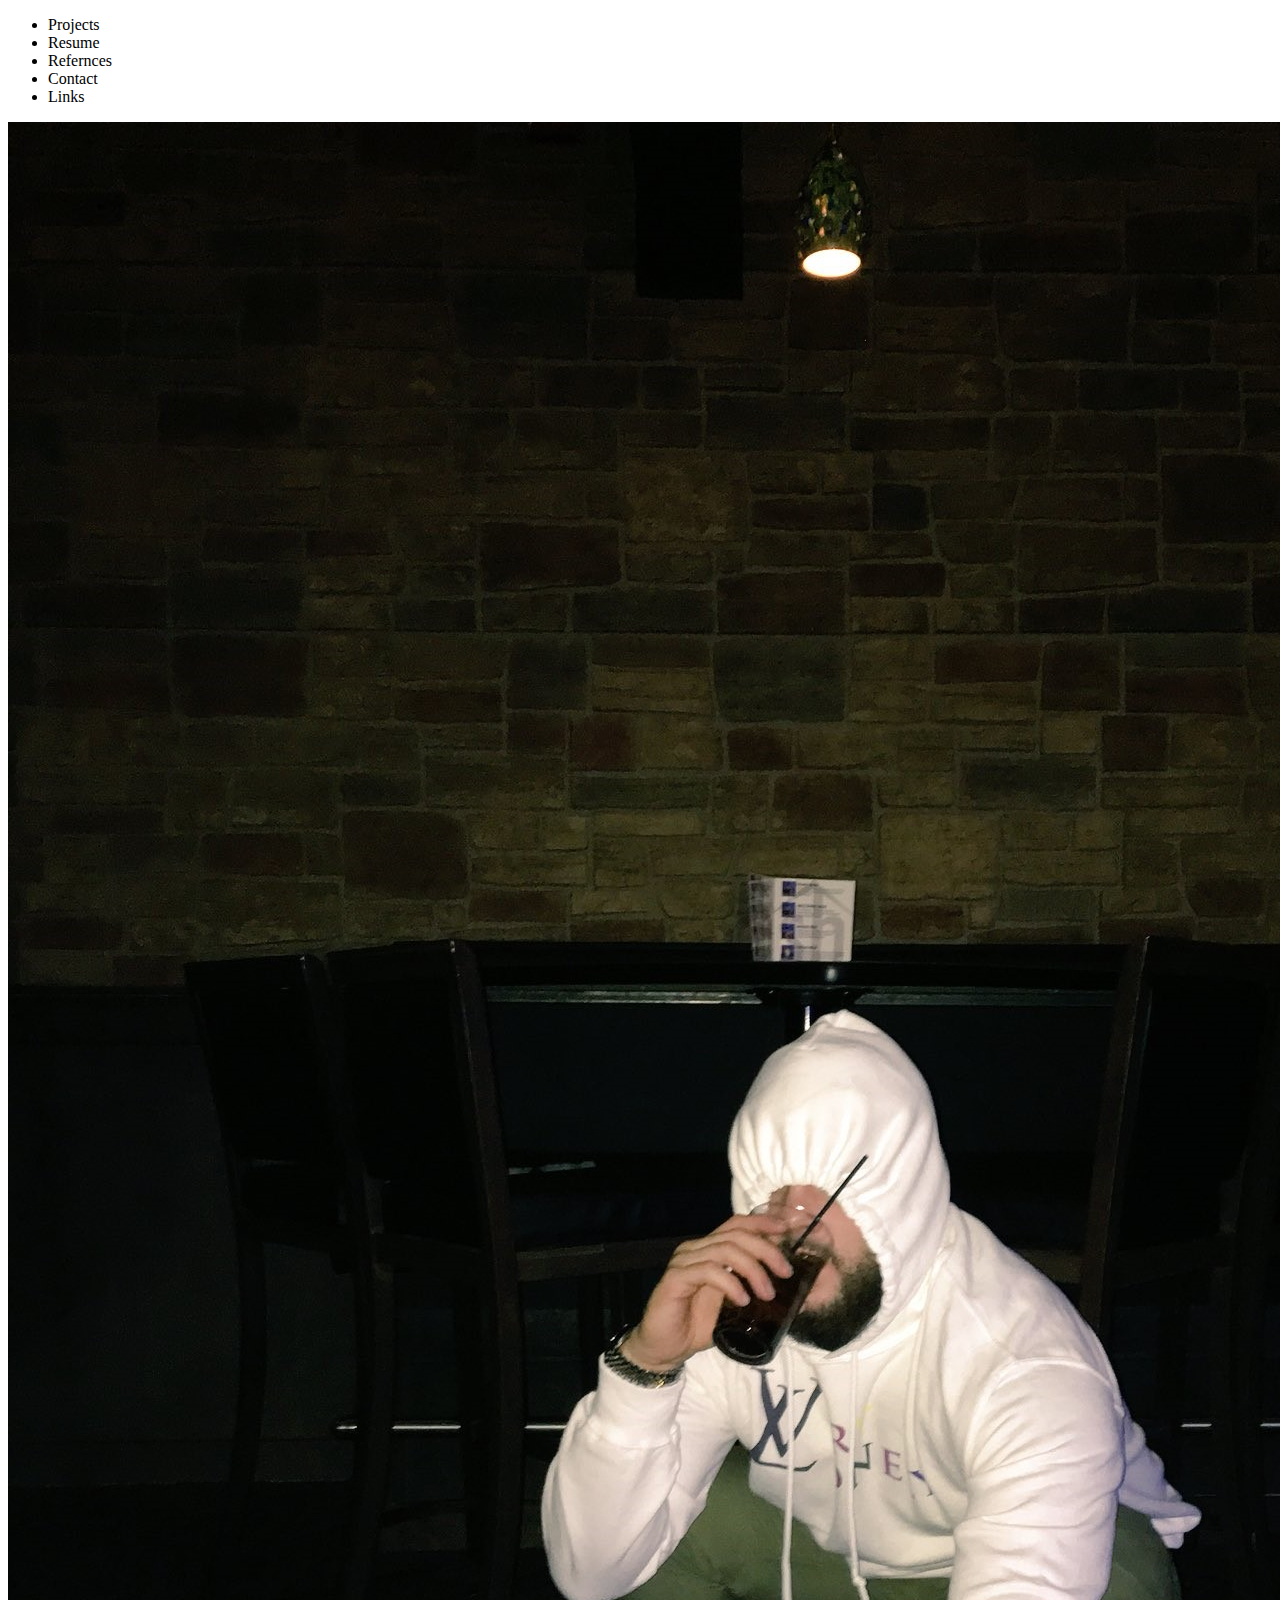
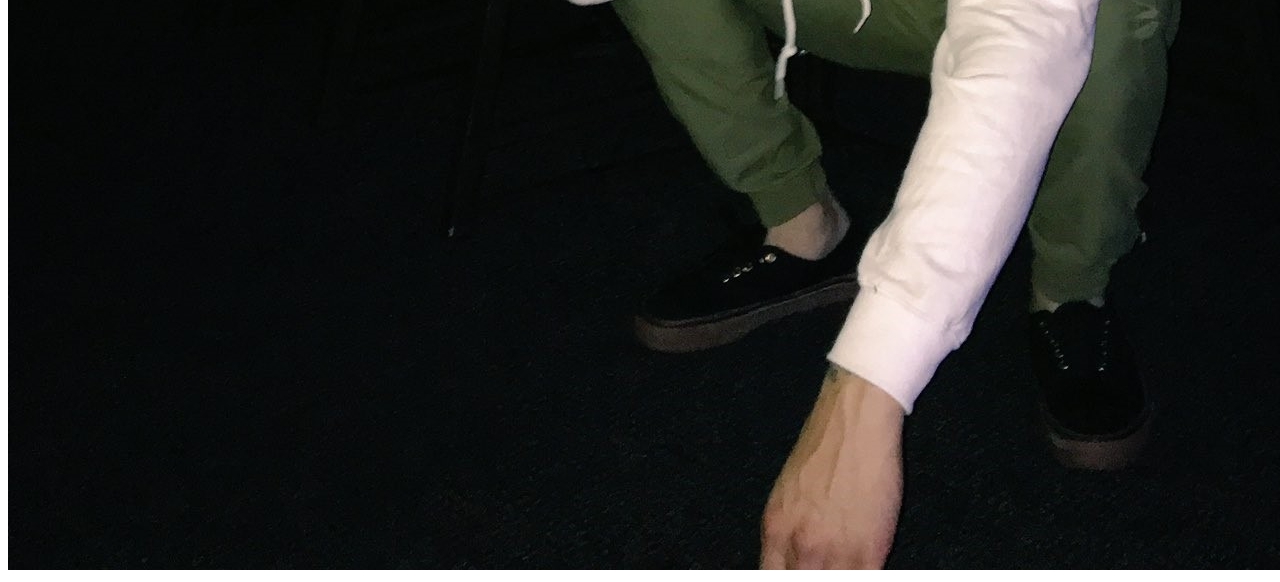
==== index.html @ 2de5afeb "iniial commit" ====
<!DOCTYPE html>
<html lang="en">
<head>
    <meta charset="UTF-8">
    <meta http-equiv="X-UA-Compatible" content="IE=edge">
    <meta name="viewport" content="width=device-width, initial-scale=1.0">
    <link rel="stylesheet" href="./assets/css/style.css">
    <link rel="resetsheet" href="./Assets/css/reset.css">
    <title>Drew Lederman's Portfolio Page</title>
</head>
<body>
    <nav>
        <ul>
            <li>Projects</li>
            <li>Resume</li>
            <li>Refernces</li>
            <li>Contact</li>
            <li>Links</li>
        </ul>
        <div>
        <img src="./Assets/images/7.jpg" class="profile-image">
        </div>
    </nav>
   

</body>
</html>
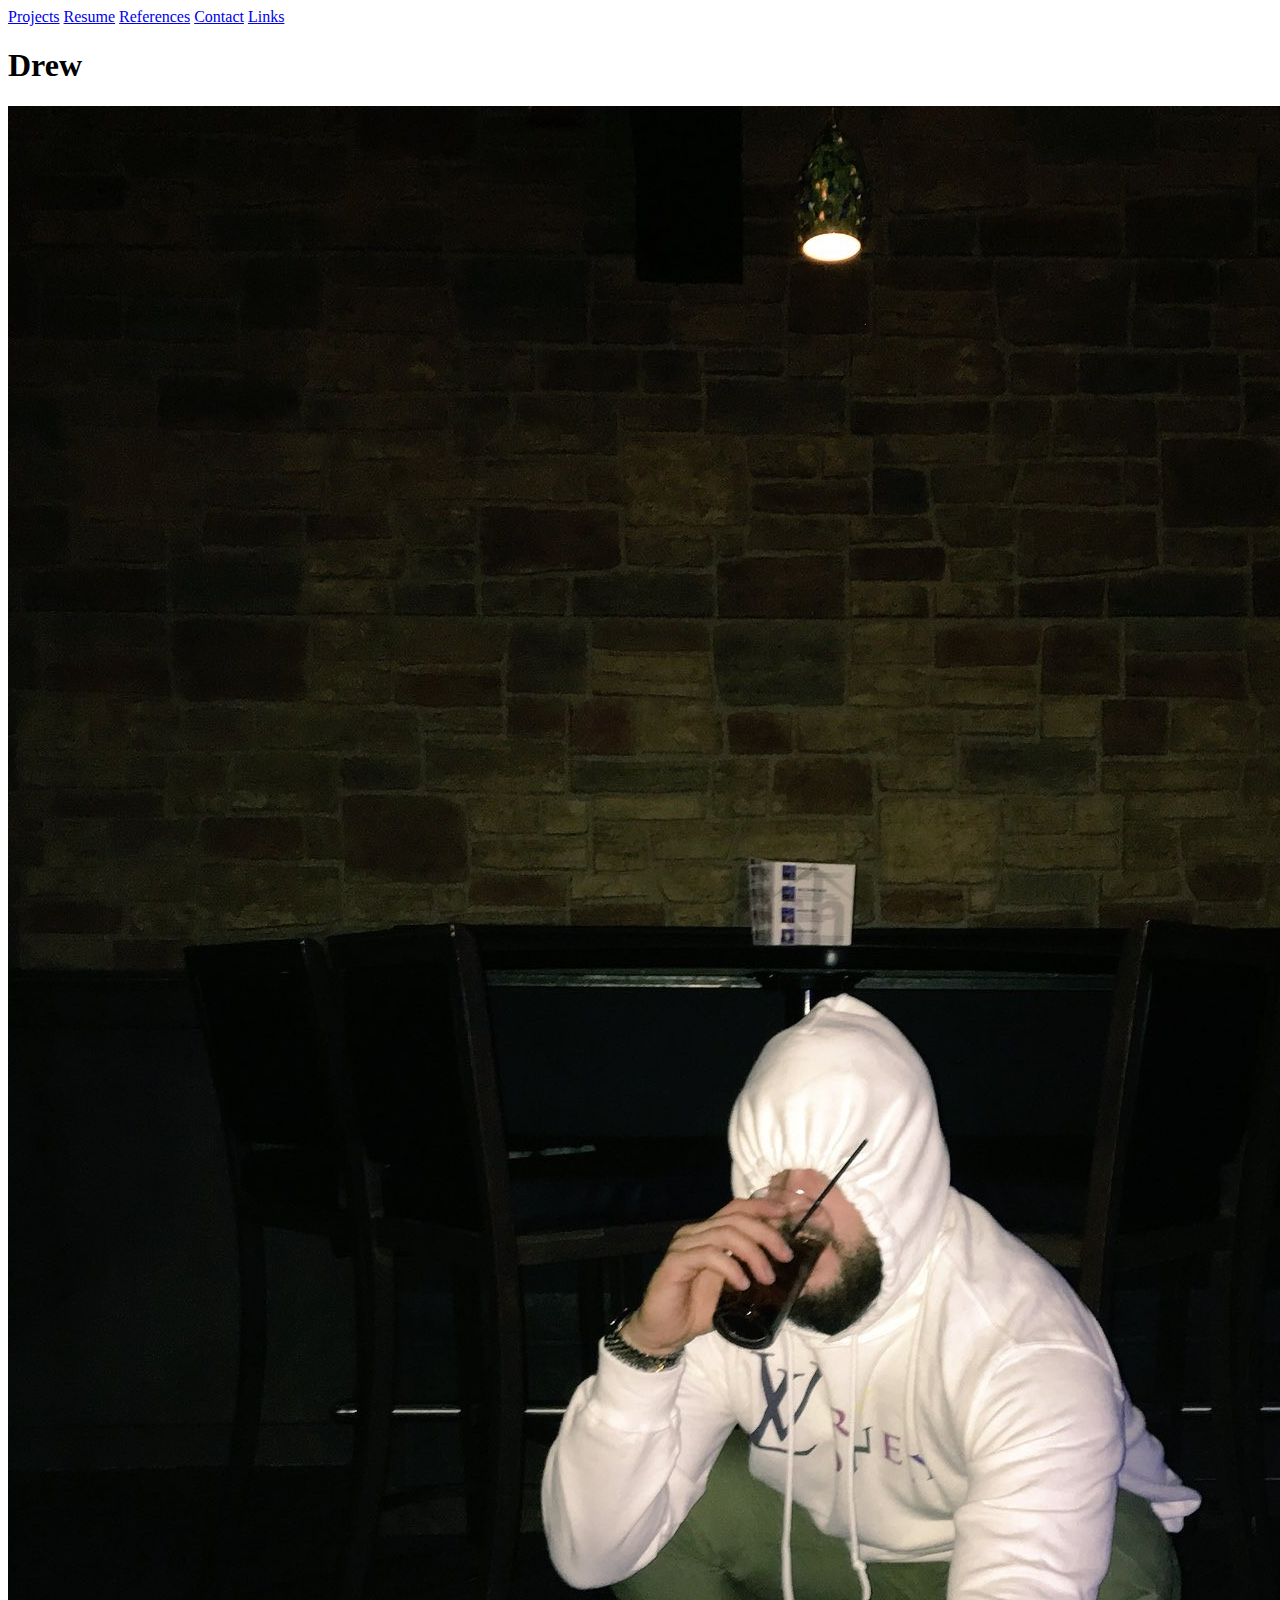
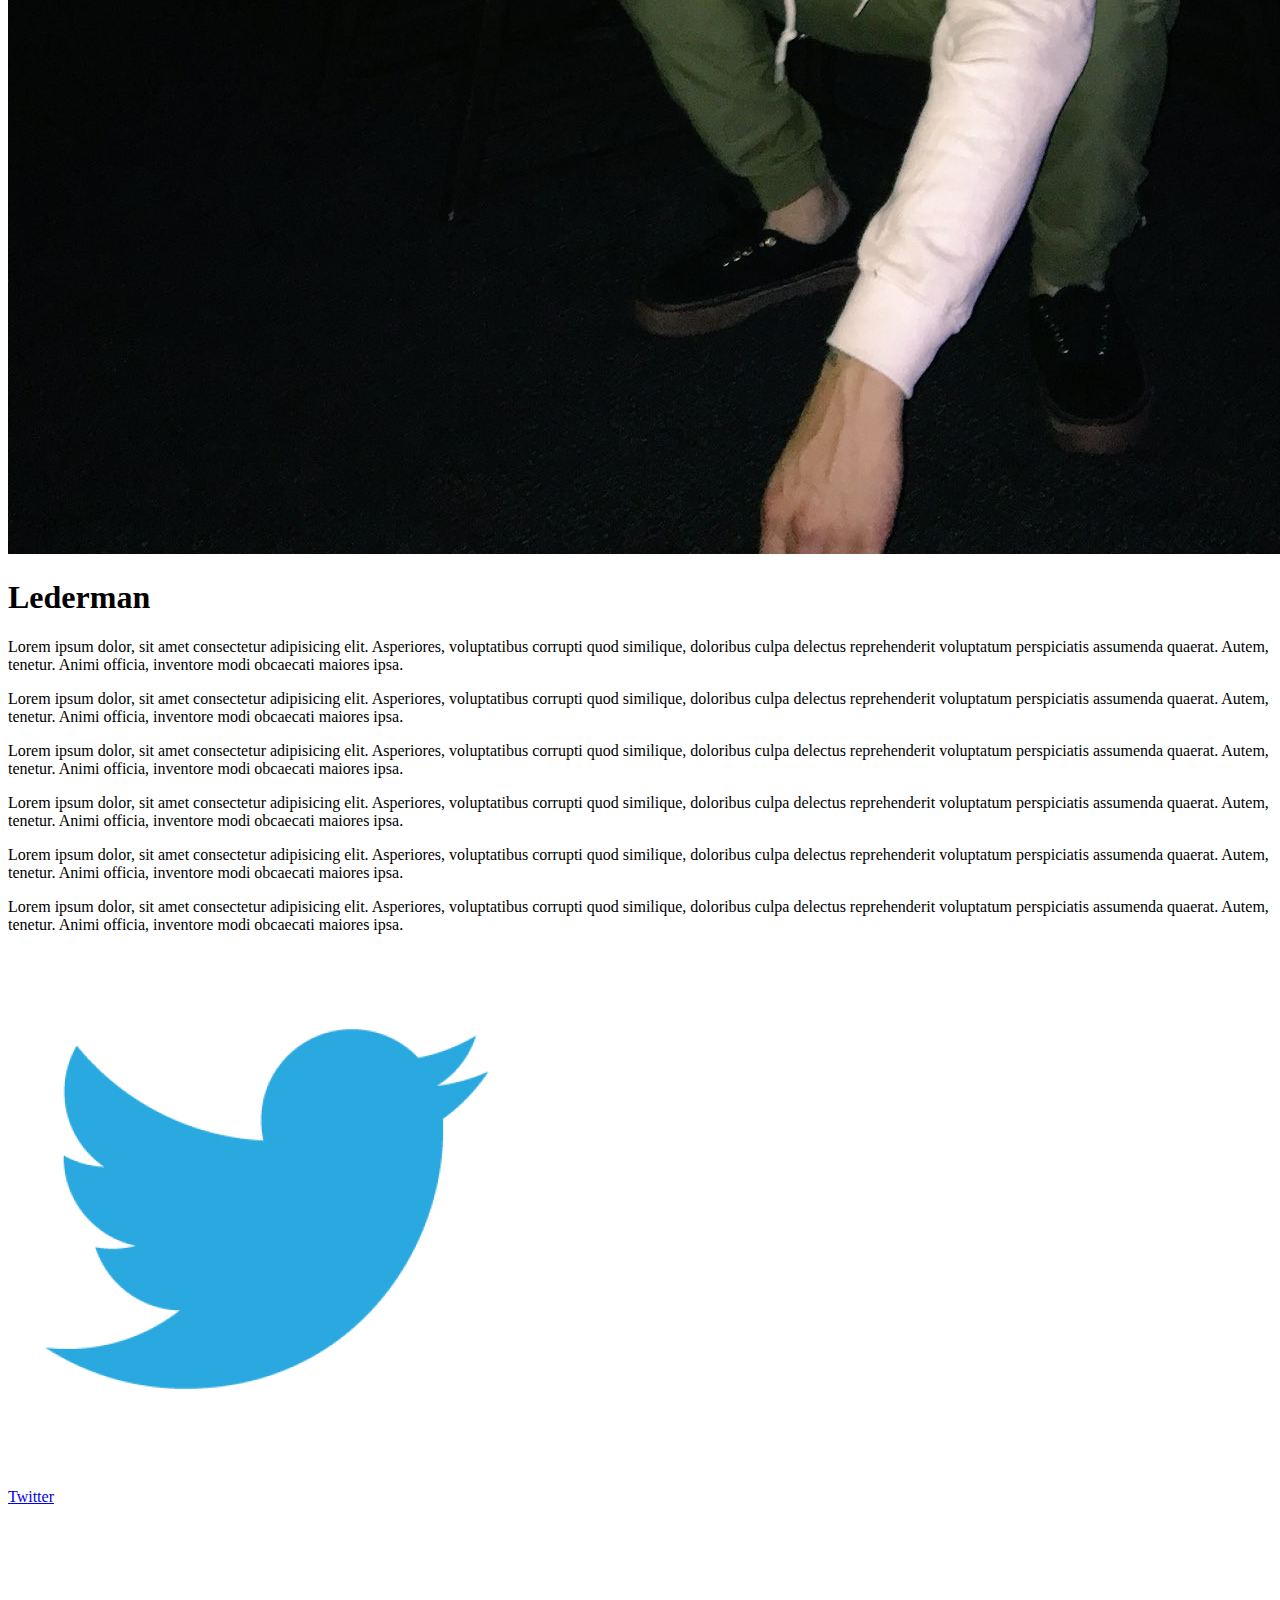
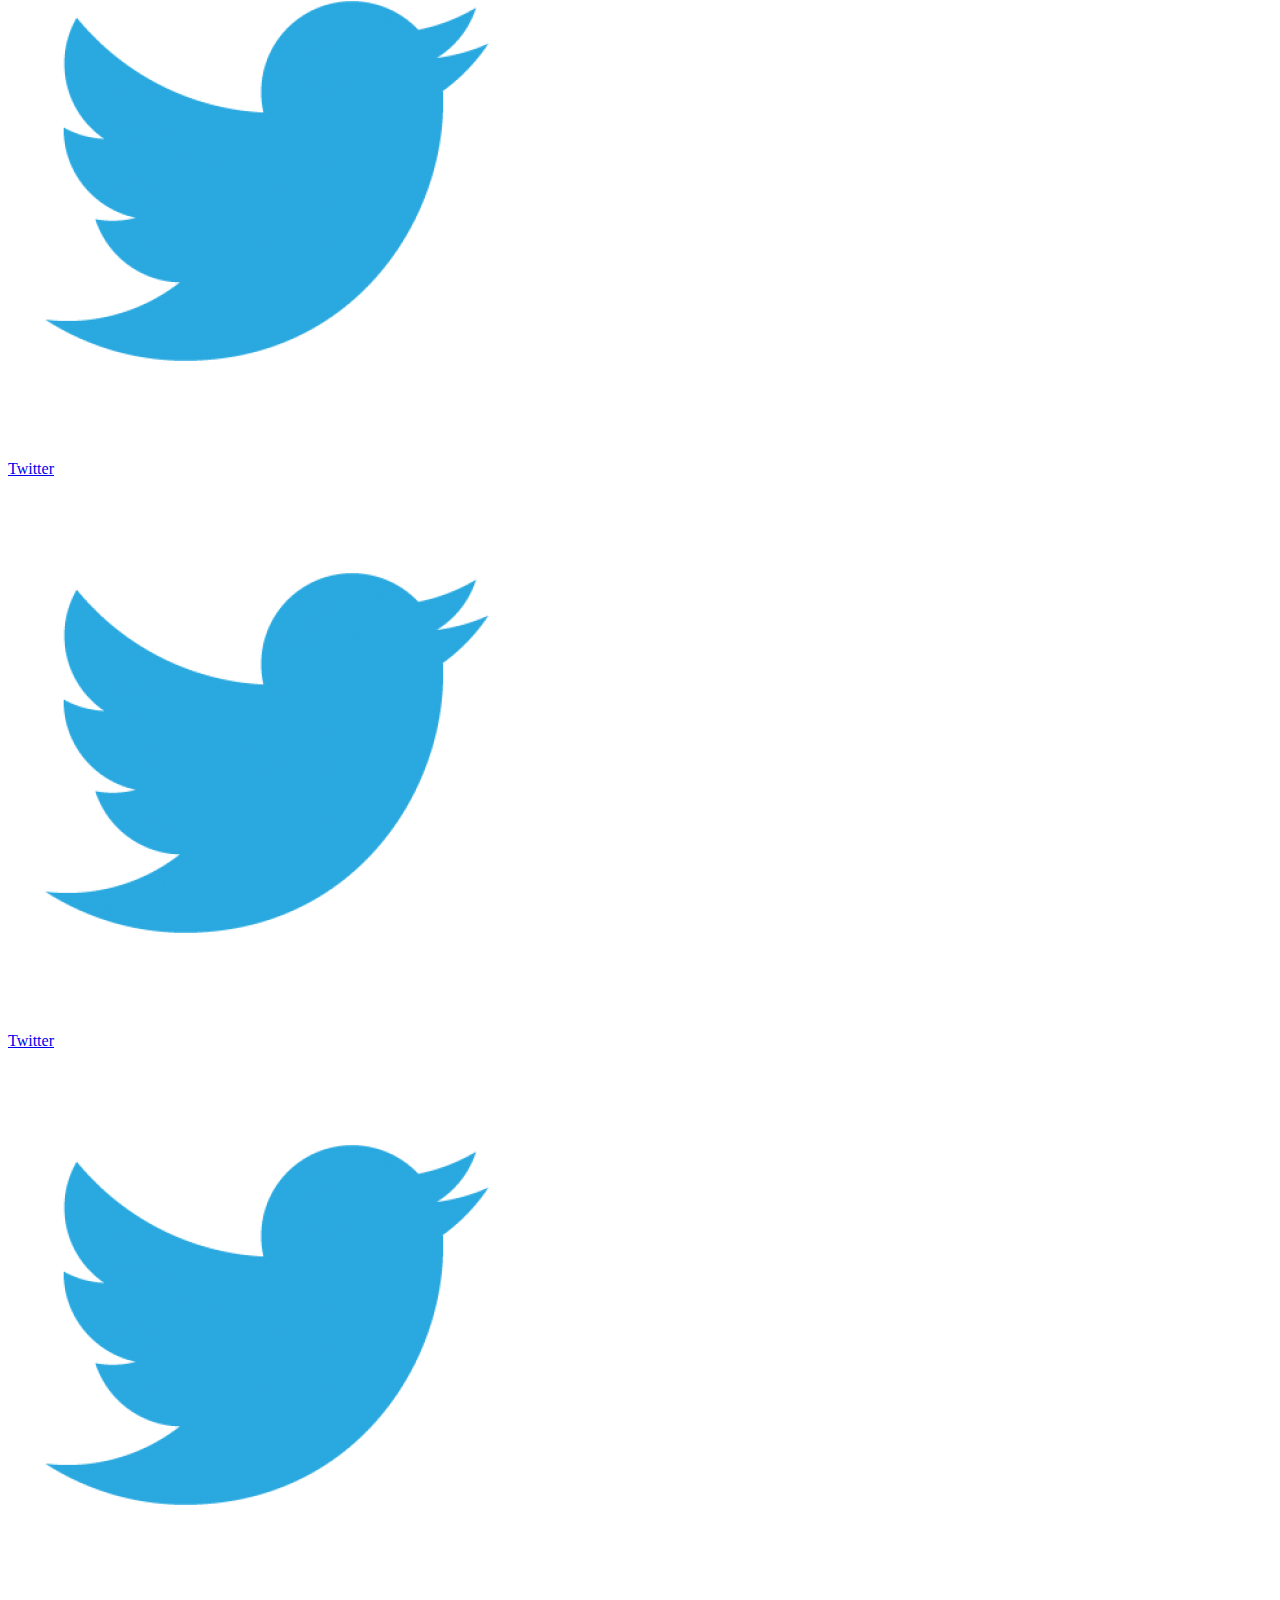
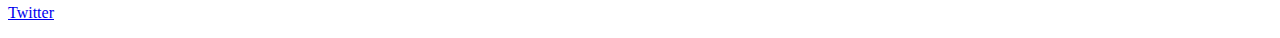
==== commit a4d3356a: "Tutor vinnie showed me how to style and set up HTML so that it wasnt jumbled together" ====
--- a/index.html
+++ b/index.html
@@ -1,5 +1,6 @@
 <!DOCTYPE html>
 <html lang="en">
+
 <head>
     <meta charset="UTF-8">
     <meta http-equiv="X-UA-Compatible" content="IE=edge">
@@ -8,20 +9,90 @@
     <link rel="resetsheet" href="./Assets/css/reset.css">
     <title>Drew Lederman's Portfolio Page</title>
 </head>
+
 <body>
-    <nav>
-        <ul>
-            <li>Projects</li>
-            <li>Resume</li>
-            <li>Refernces</li>
-            <li>Contact</li>
-            <li>Links</li>
-        </ul>
+    <header>
+        <nav>
+            <a href="#">Projects</a>
+            <a href="#">Resume</a>
+            <a href="#">References</a>
+            <a href="#">Contact</a>
+            <a href="#links">Links</a>
+        </nav>
+    </header>
+
+    <div class="hero">
         <div>
+            <h1>Drew</h1>
+        </div>
         <img src="./Assets/images/7.jpg" class="profile-image">
+        <div>
+
+            <h1>Lederman</h1>
         </div>
-    </nav>
-   
+    </div>
+
+    <main>
+        <section>
+            <p>
+                Lorem ipsum dolor, sit amet consectetur adipisicing elit. Asperiores, voluptatibus corrupti quod
+                similique, doloribus culpa delectus reprehenderit voluptatum perspiciatis assumenda quaerat. Autem,
+                tenetur. Animi officia, inventore modi obcaecati maiores ipsa.
+            </p>
+        </section>
+        <section>
+            <p>
+                Lorem ipsum dolor, sit amet consectetur adipisicing elit. Asperiores, voluptatibus corrupti quod
+                similique, doloribus culpa delectus reprehenderit voluptatum perspiciatis assumenda quaerat. Autem,
+                tenetur. Animi officia, inventore modi obcaecati maiores ipsa.
+            </p>
+        </section>
+        <section>
+            <p>
+                Lorem ipsum dolor, sit amet consectetur adipisicing elit. Asperiores, voluptatibus corrupti quod
+                similique, doloribus culpa delectus reprehenderit voluptatum perspiciatis assumenda quaerat. Autem,
+                tenetur. Animi officia, inventore modi obcaecati maiores ipsa.
+            </p>
+        </section>
+        <section>
+            <p>
+                Lorem ipsum dolor, sit amet consectetur adipisicing elit. Asperiores, voluptatibus corrupti quod
+                similique, doloribus culpa delectus reprehenderit voluptatum perspiciatis assumenda quaerat. Autem,
+                tenetur. Animi officia, inventore modi obcaecati maiores ipsa.
+            </p>
+            <p>
+                Lorem ipsum dolor, sit amet consectetur adipisicing elit. Asperiores, voluptatibus corrupti quod
+                similique, doloribus culpa delectus reprehenderit voluptatum perspiciatis assumenda quaerat. Autem,
+                tenetur. Animi officia, inventore modi obcaecati maiores ipsa.
+            </p>
+            <p>
+                Lorem ipsum dolor, sit amet consectetur adipisicing elit. Asperiores, voluptatibus corrupti quod
+                similique, doloribus culpa delectus reprehenderit voluptatum perspiciatis assumenda quaerat. Autem,
+                tenetur. Animi officia, inventore modi obcaecati maiores ipsa.
+            </p>
+        </section>
+        <section id="links" class="links">
+            <a href="#"><img src="./Assets/images/twitter-logo-vector-png-clipart-1.png" alt="twitter icon"
+                    class="icon">
+                <p>Twitter</p>
+            </a>
+            <a href="#"><img src="./Assets/images/twitter-logo-vector-png-clipart-1.png" alt="twitter icon"
+                    class="icon">
+                <p>Twitter</p>
+            </a>
+            <a href="#"><img src="./Assets/images/twitter-logo-vector-png-clipart-1.png" alt="twitter icon"
+                    class="icon">
+                <p>Twitter</p>
+            </a>
+            <a href="#"><img src="./Assets/images/twitter-logo-vector-png-clipart-1.png" alt="twitter icon"
+                    class="icon">
+                <p>Twitter</p>
+            </a>
+        </section>
+
+    </main>
+
 
 </body>
+
 </html>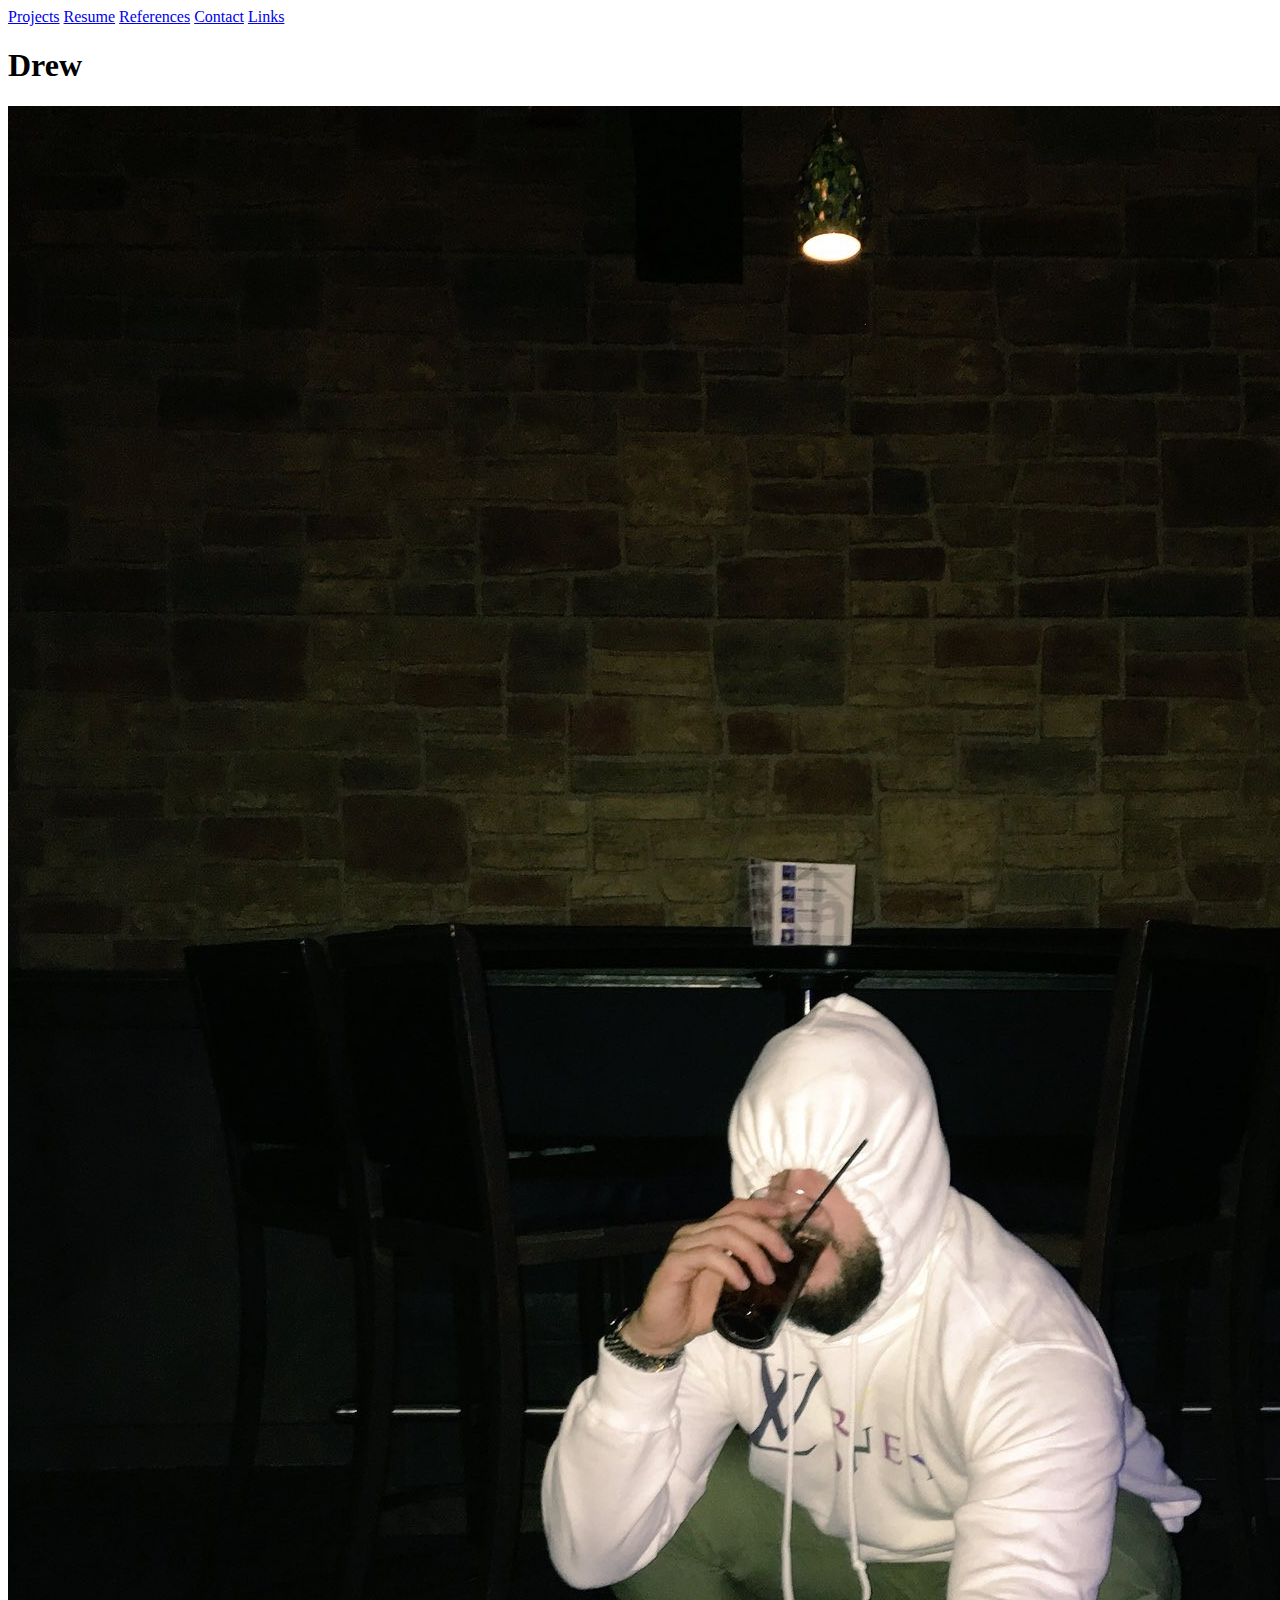
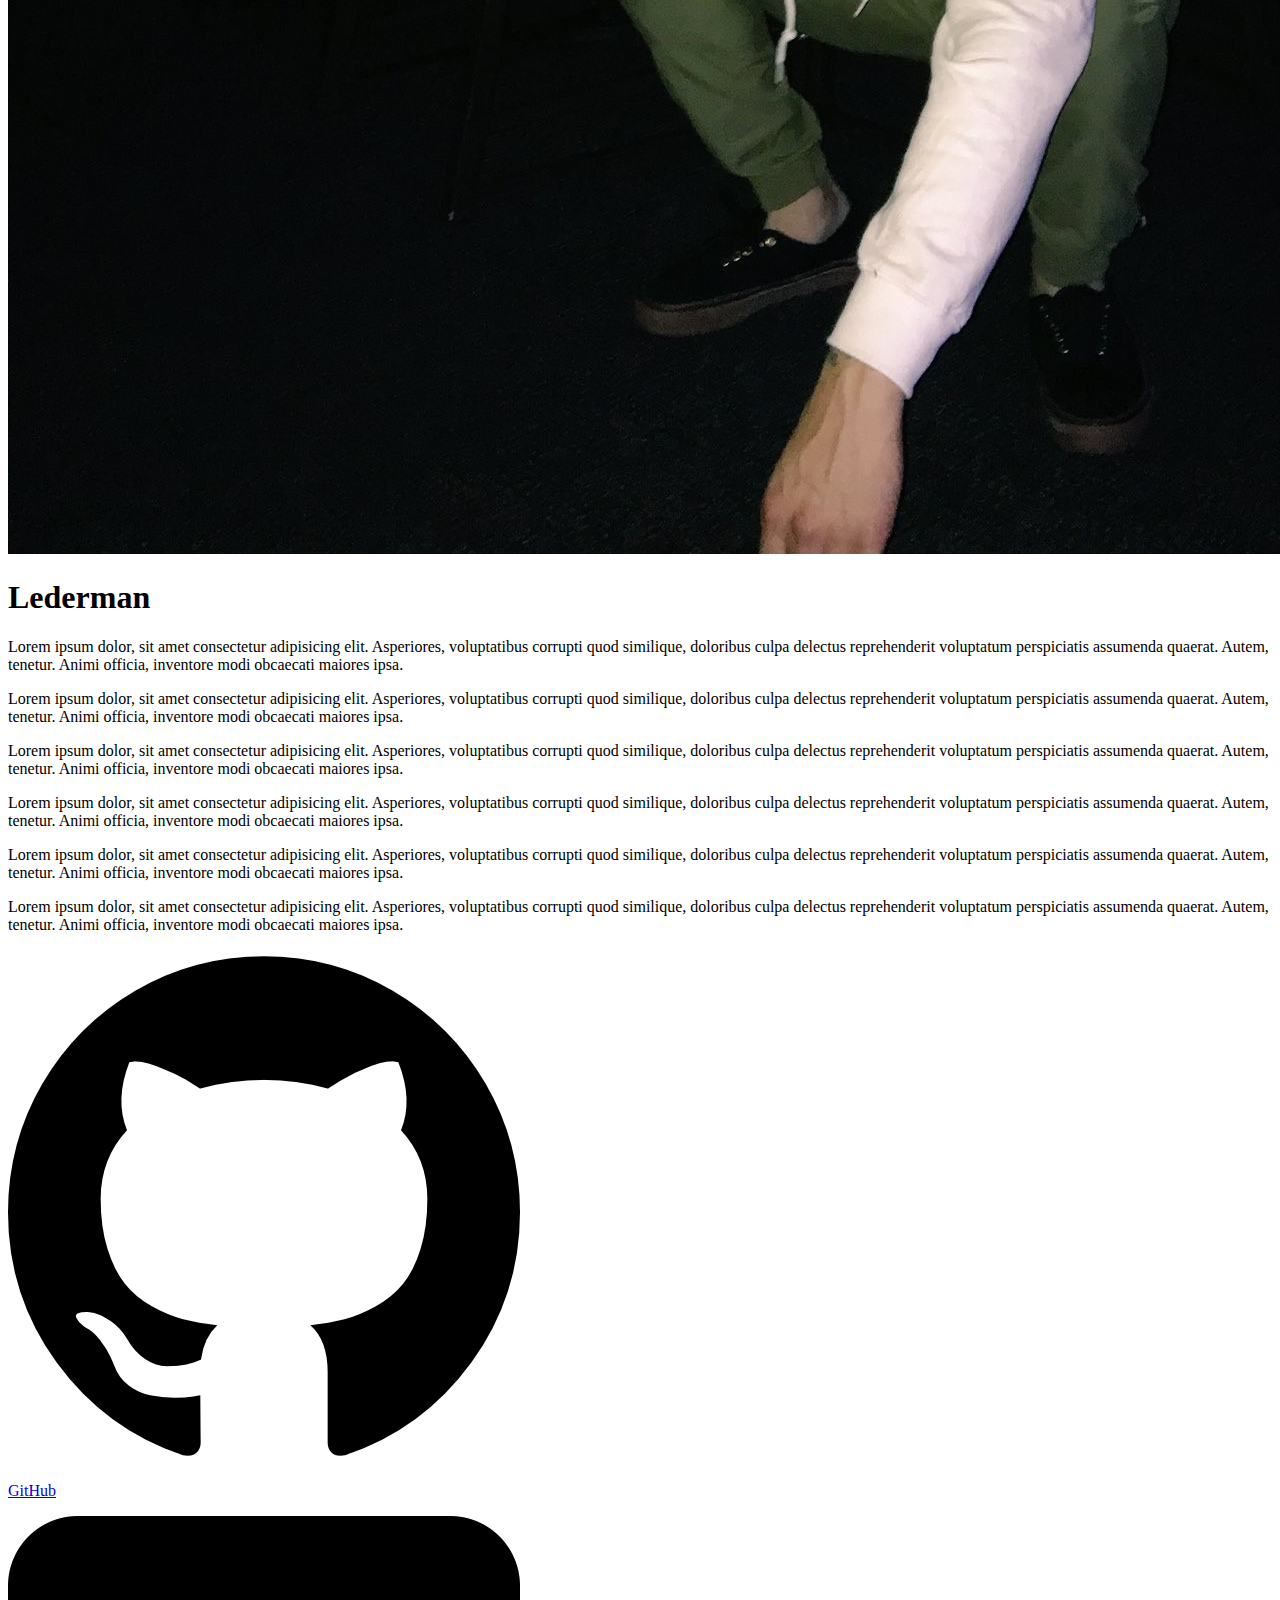
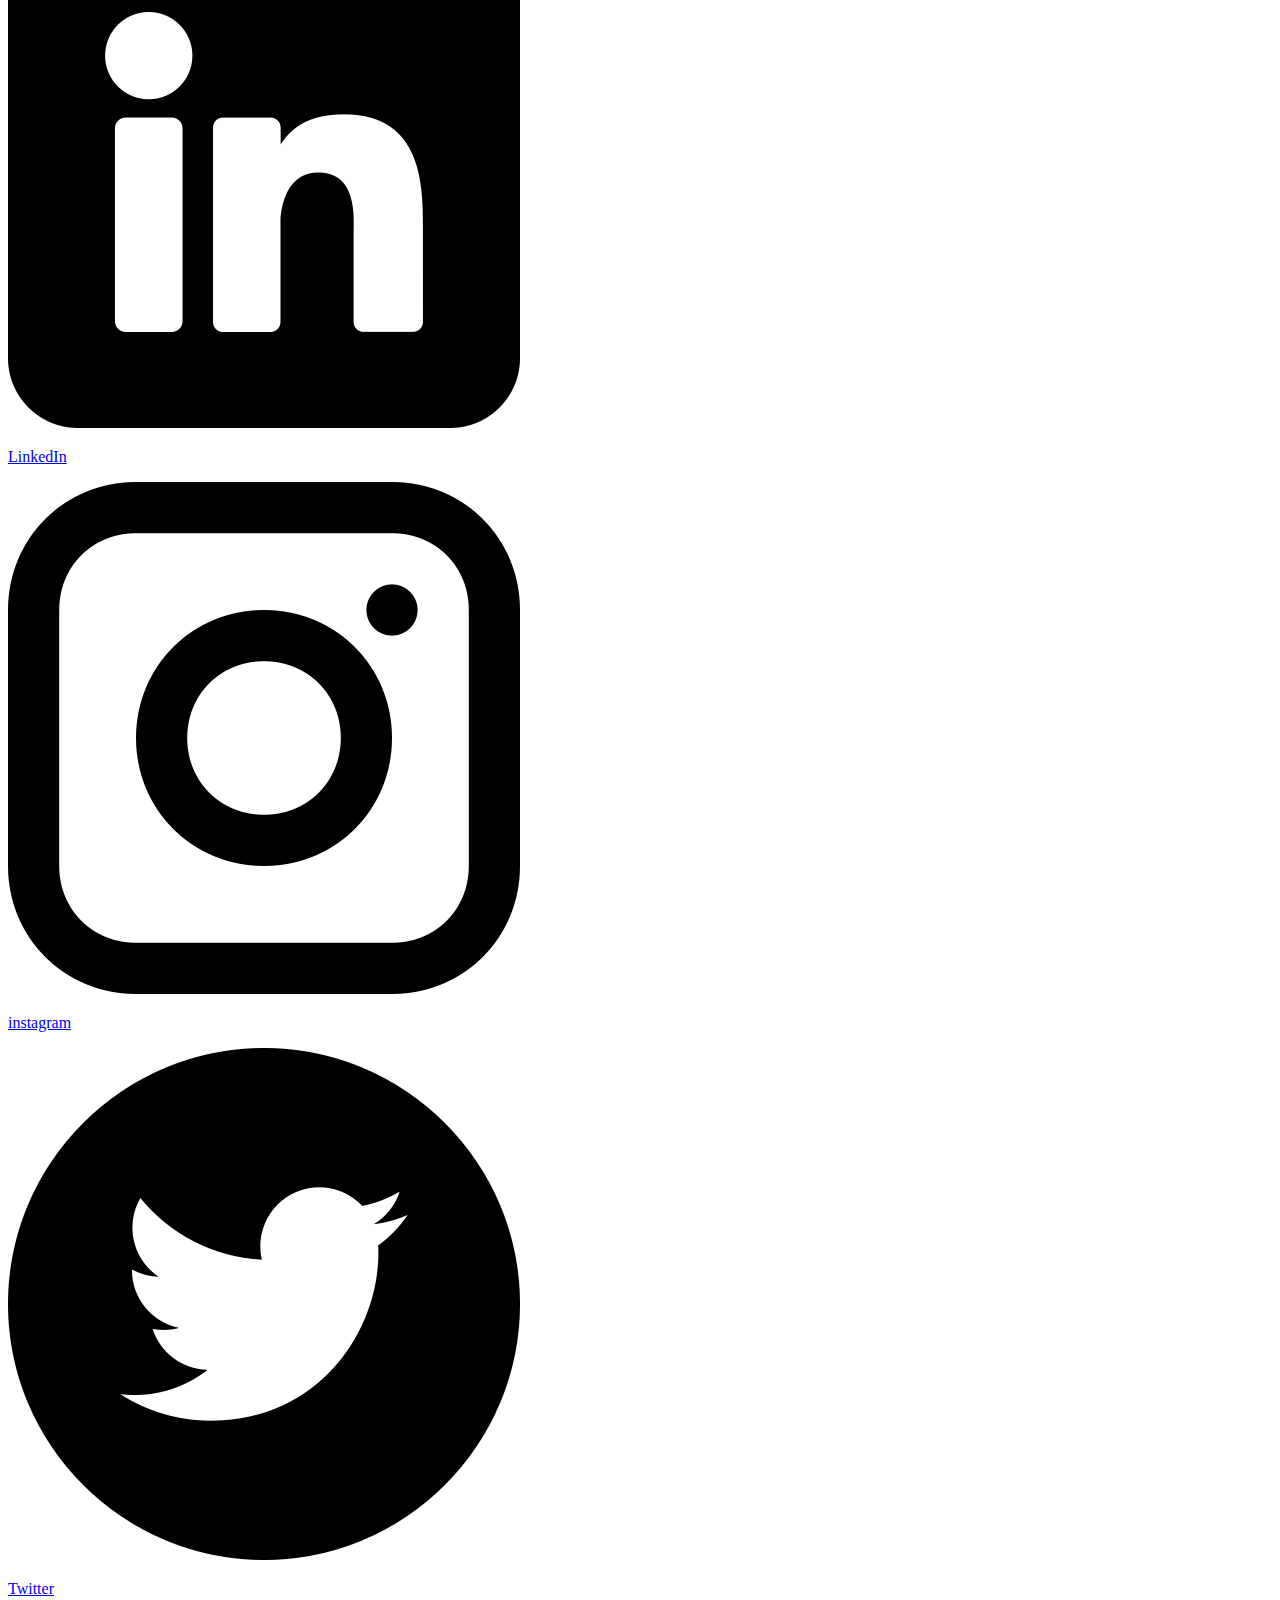
==== commit 2d9cf160: "fixed the icons at the bottom of the page" ====
--- a/index.html
+++ b/index.html
@@ -71,21 +71,21 @@
                 tenetur. Animi officia, inventore modi obcaecati maiores ipsa.
             </p>
         </section>
+        
         <section id="links" class="links">
-            <a href="#"><img src="./Assets/images/twitter-logo-vector-png-clipart-1.png" alt="twitter icon"
-                    class="icon">
-                <p>Twitter</p>
+            <a href="#"><img src="./Assets/images/github-logo.png" alt="GitHub icon" class="icon">
+                <p>GitHub</p>
             </a>
-            <a href="#"><img src="./Assets/images/twitter-logo-vector-png-clipart-1.png" alt="twitter icon"
-                    class="icon">
-                <p>Twitter</p>
+
+            <a href="#"><img src="./Assets/images/linkedin.png" alt="linkedin icon" class="icon">
+                <p>LinkedIn</p>
             </a>
-            <a href="#"><img src="./Assets/images/twitter-logo-vector-png-clipart-1.png" alt="twitter icon"
-                    class="icon">
-                <p>Twitter</p>
+
+            <a href="#"><img src="./Assets/images/instagram.png" alt="instagram icon" class="icon">
+                <p>instagram</p>
             </a>
-            <a href="#"><img src="./Assets/images/twitter-logo-vector-png-clipart-1.png" alt="twitter icon"
-                    class="icon">
+
+            <a href="#"><img src="./Assets/images/twitter.png" alt="twitter icon" class="icon">
                 <p>Twitter</p>
             </a>
         </section>
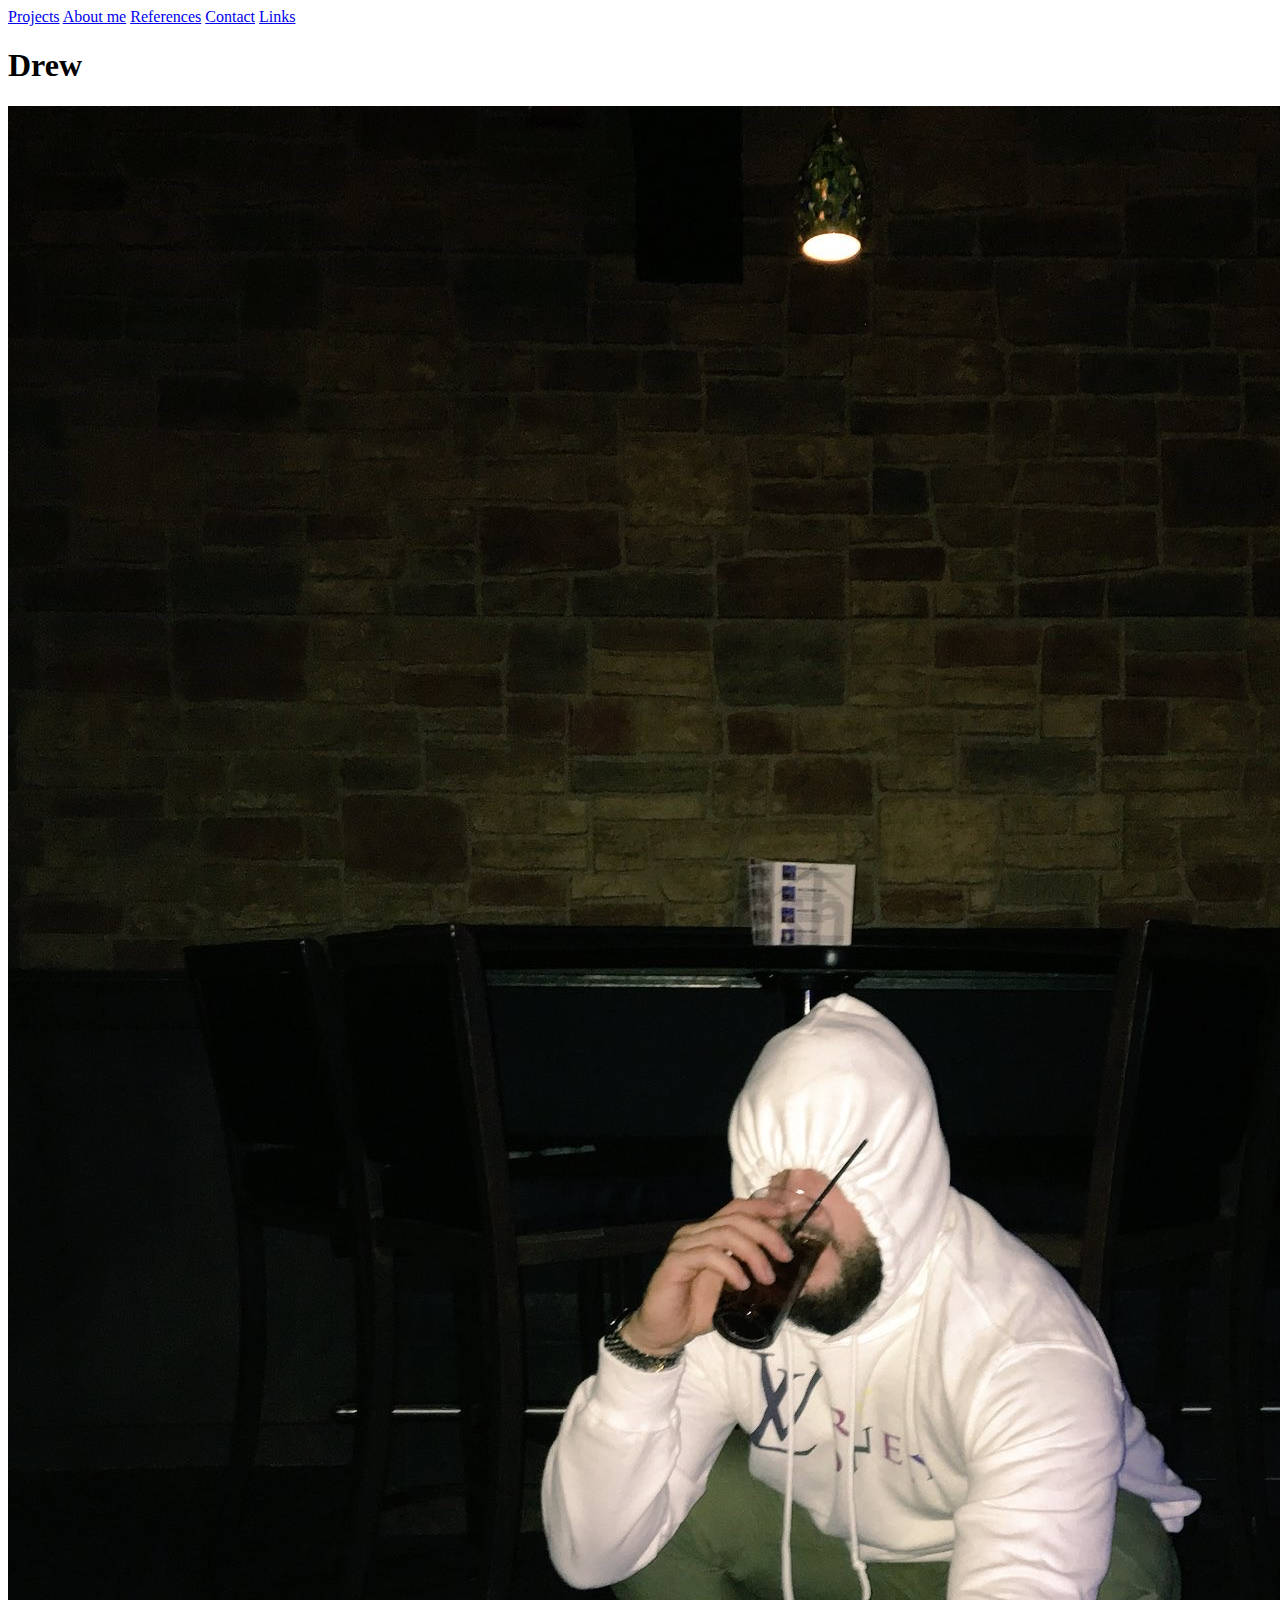
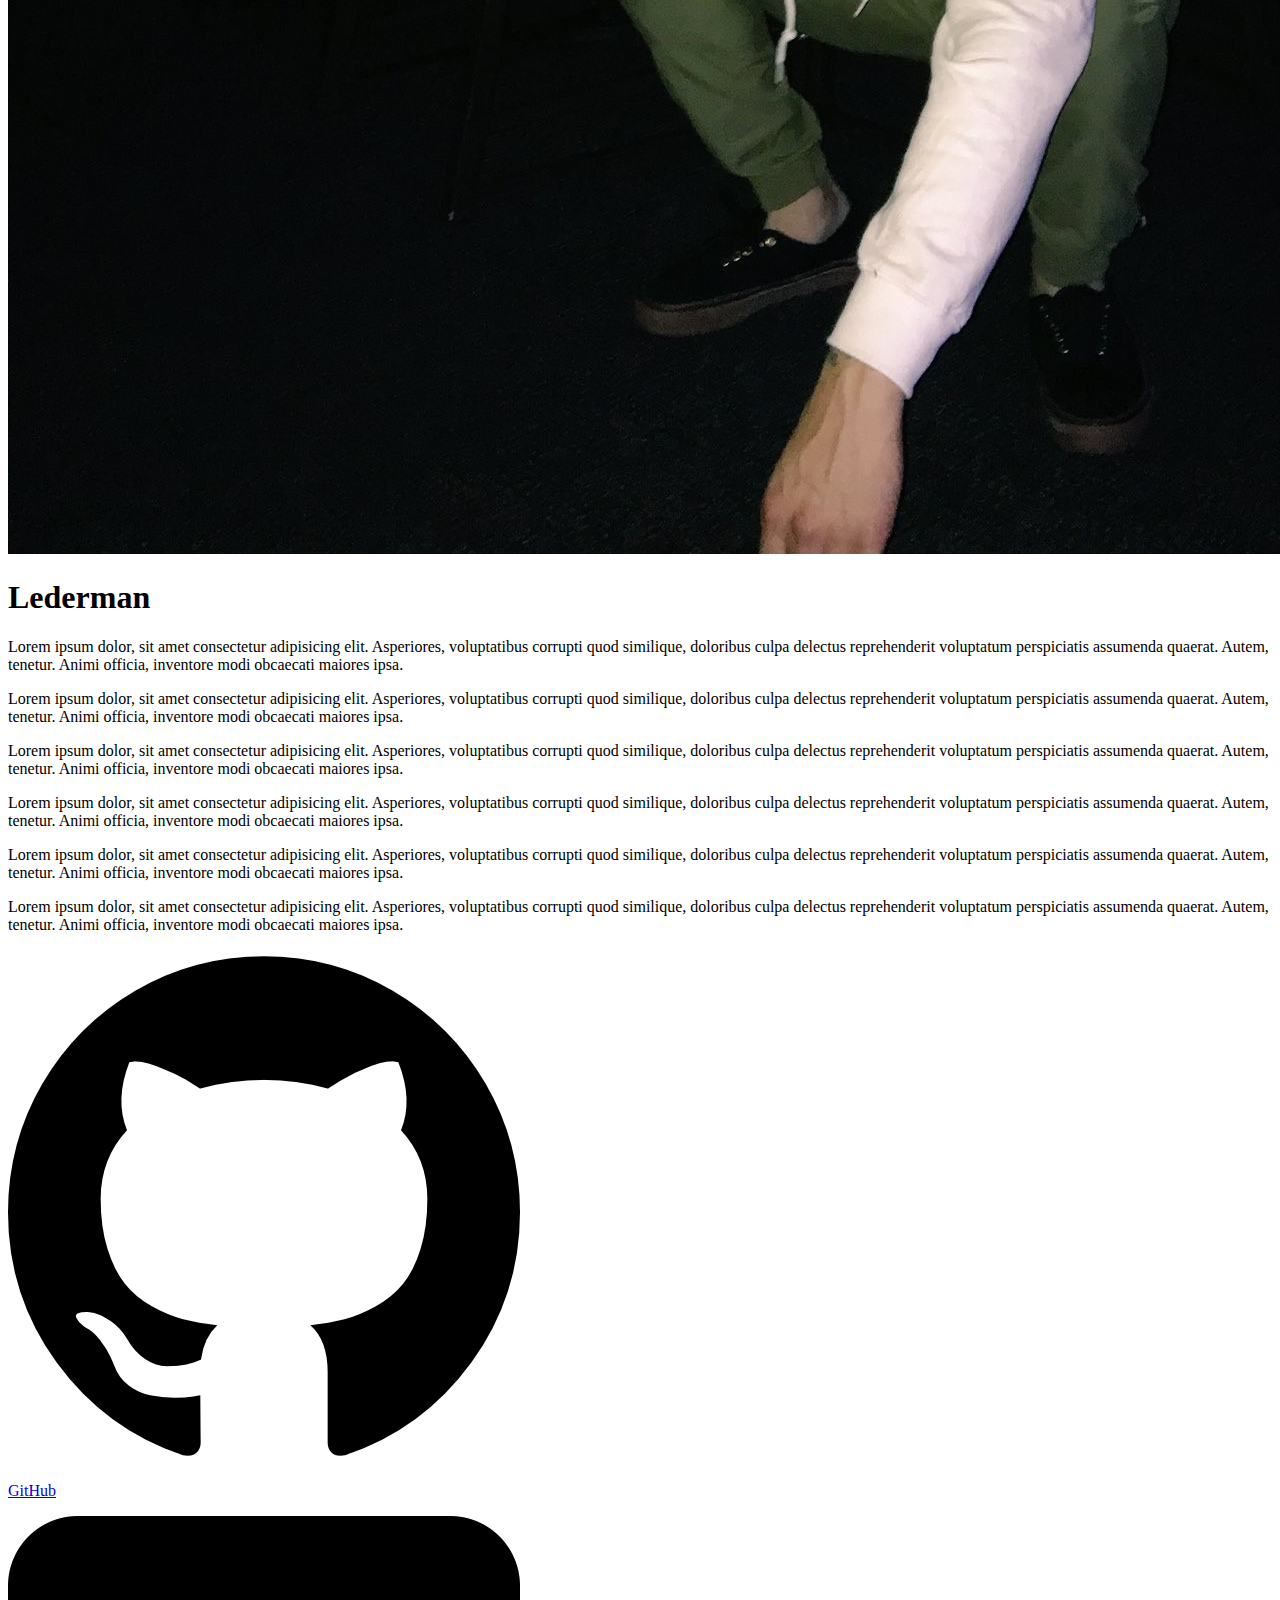
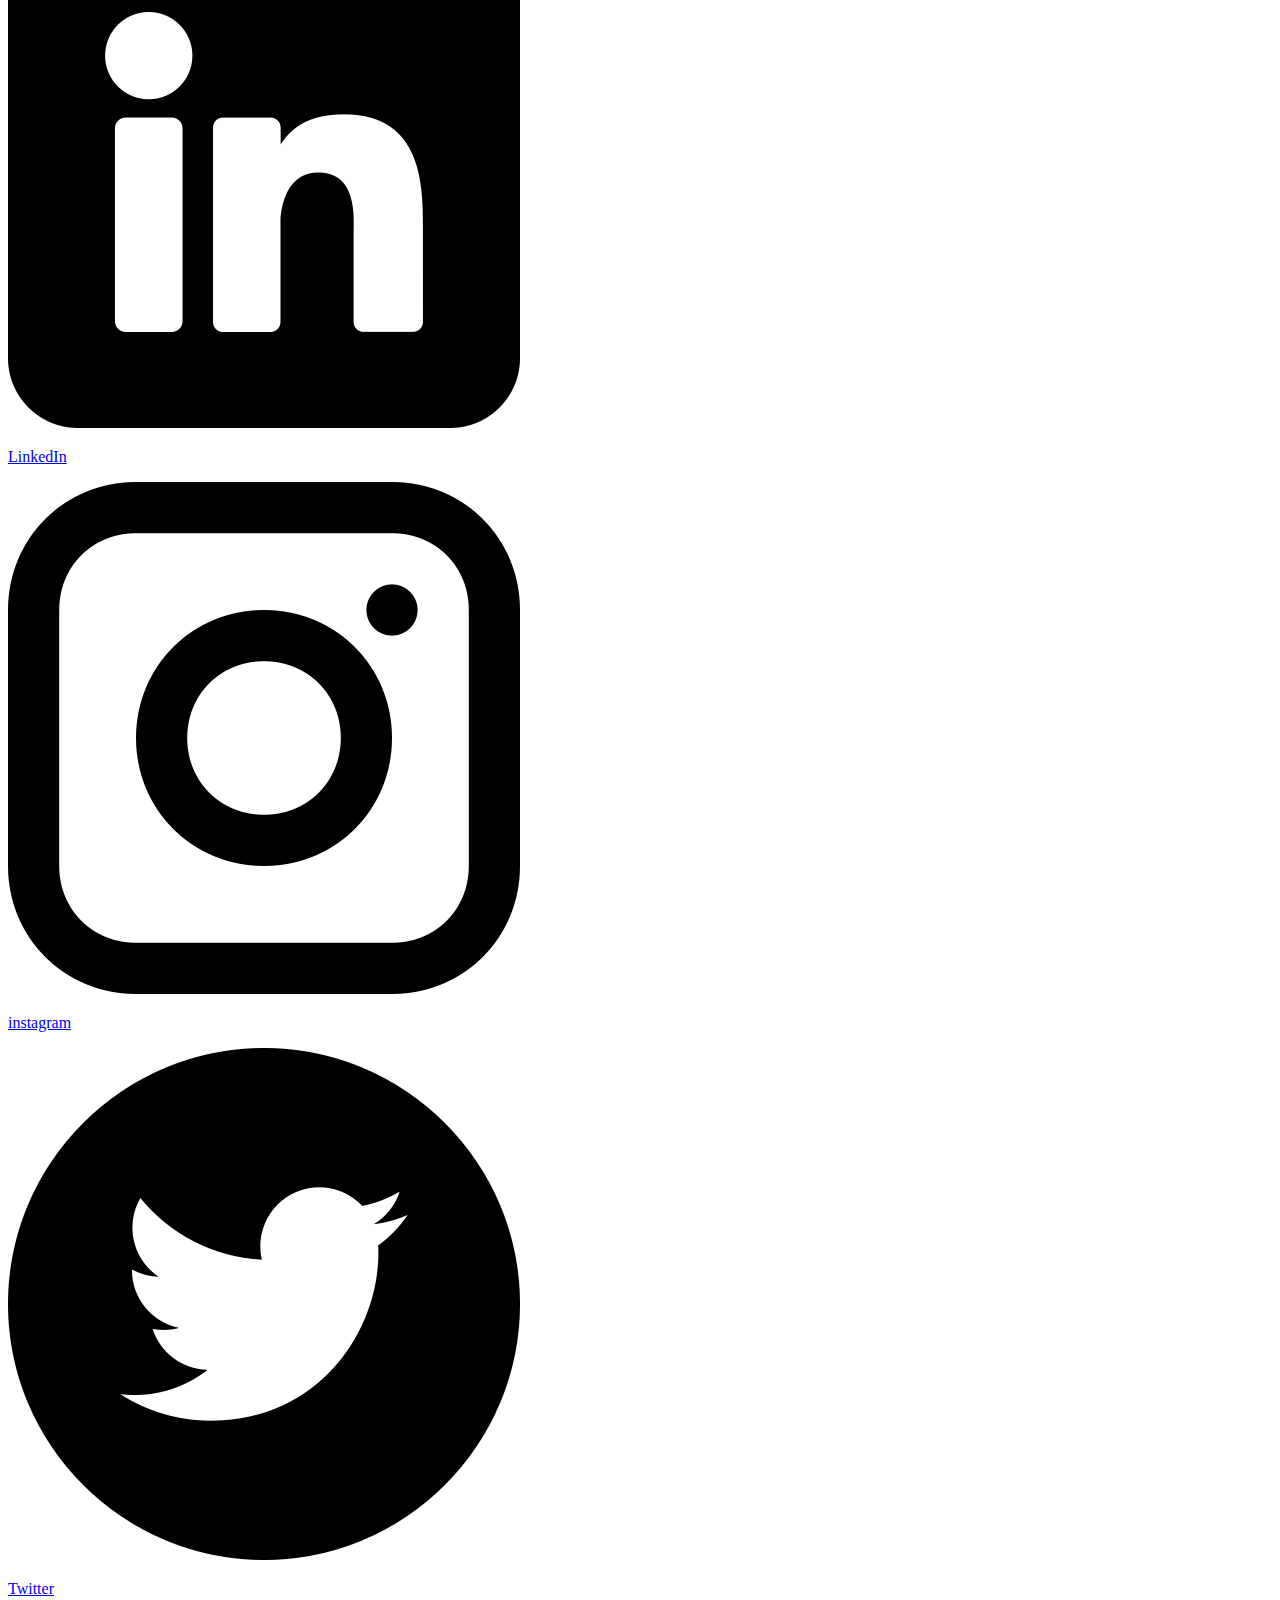
==== commit bcba1be4: "changed the links and made responsive" ====
--- a/index.html
+++ b/index.html
@@ -13,10 +13,10 @@
 <body>
     <header>
         <nav>
-            <a href="#">Projects</a>
-            <a href="#">Resume</a>
-            <a href="#">References</a>
-            <a href="#">Contact</a>
+            <a href="./Assets/seperate links/projects.html">Projects</a>
+            <a href="#">About me</a>
+            <a href="./Assets/seperate links/references.html">References</a>
+            <a href="./Assets/seperate links/contact.html">Contact</a>
             <a href="#links">Links</a>
         </nav>
     </header>
@@ -71,7 +71,7 @@
                 tenetur. Animi officia, inventore modi obcaecati maiores ipsa.
             </p>
         </section>
-        
+
         <section id="links" class="links">
             <a href="#"><img src="./Assets/images/github-logo.png" alt="GitHub icon" class="icon">
                 <p>GitHub</p>
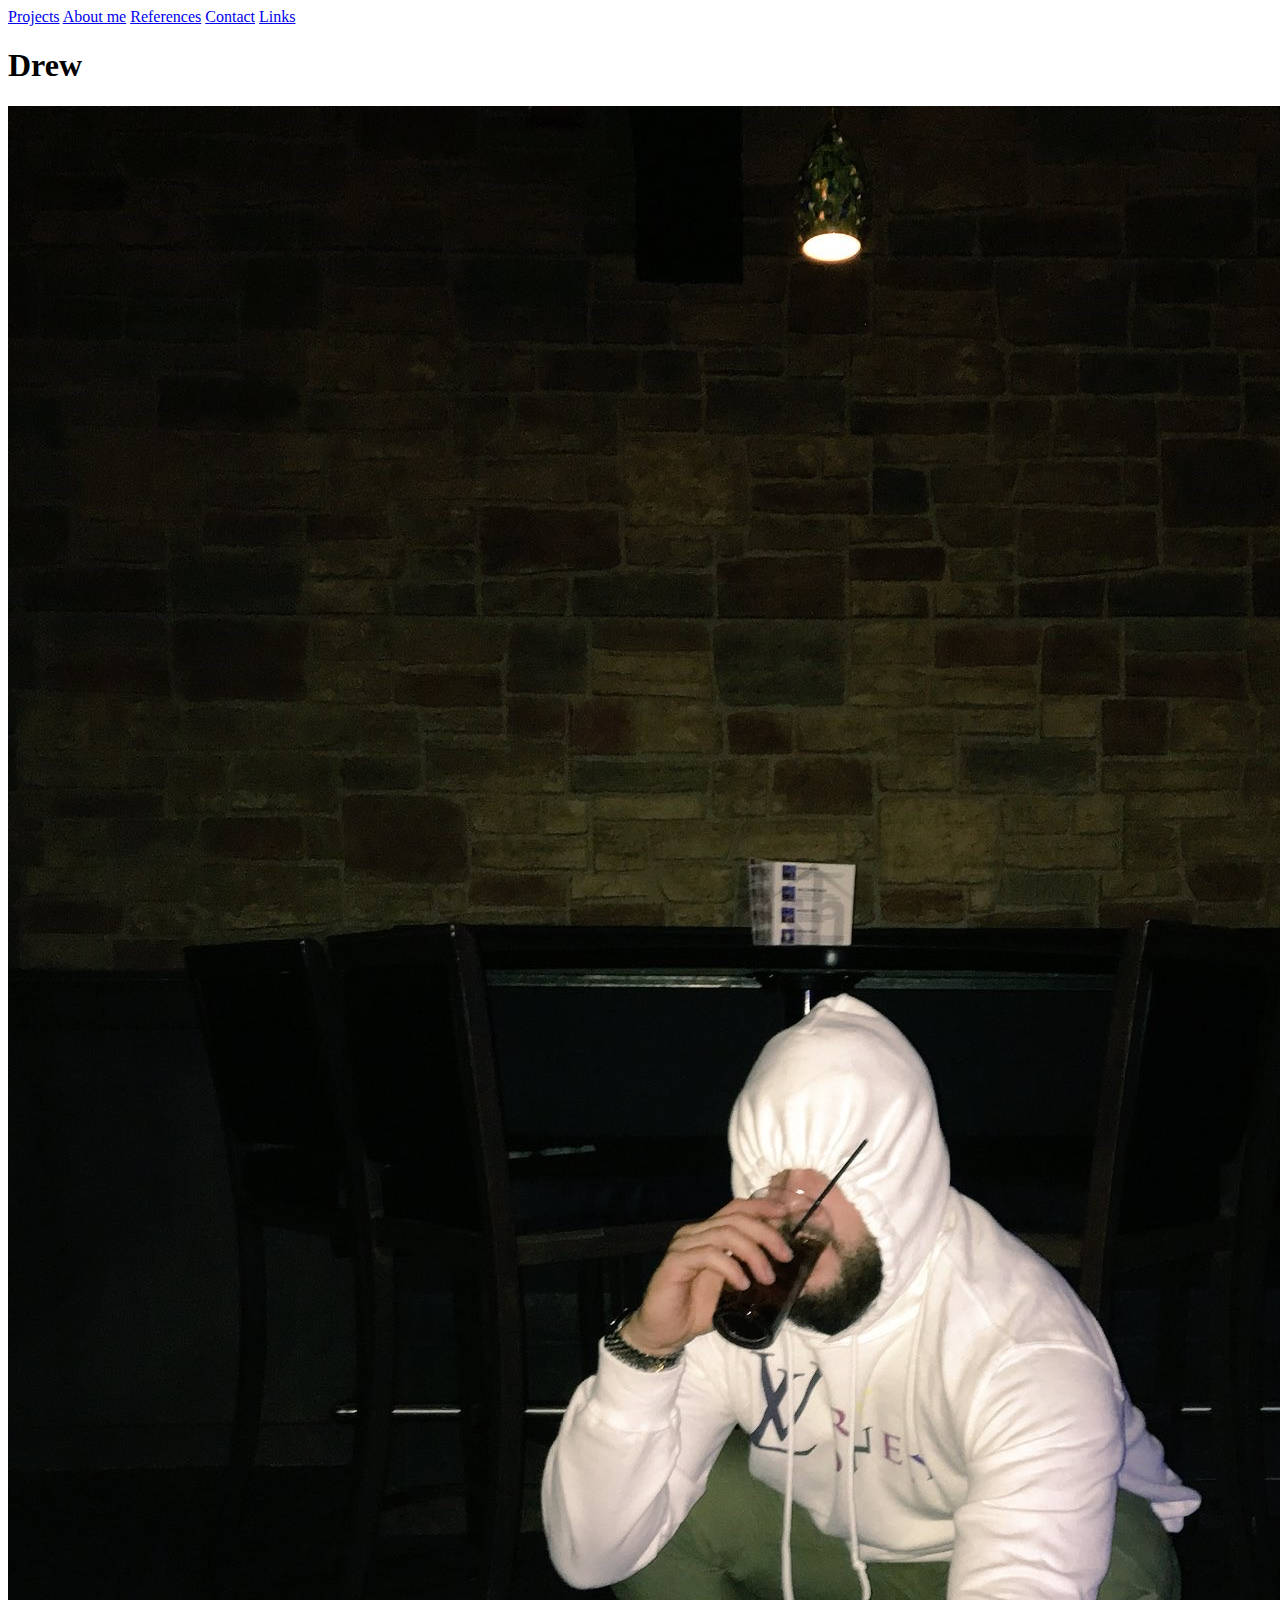
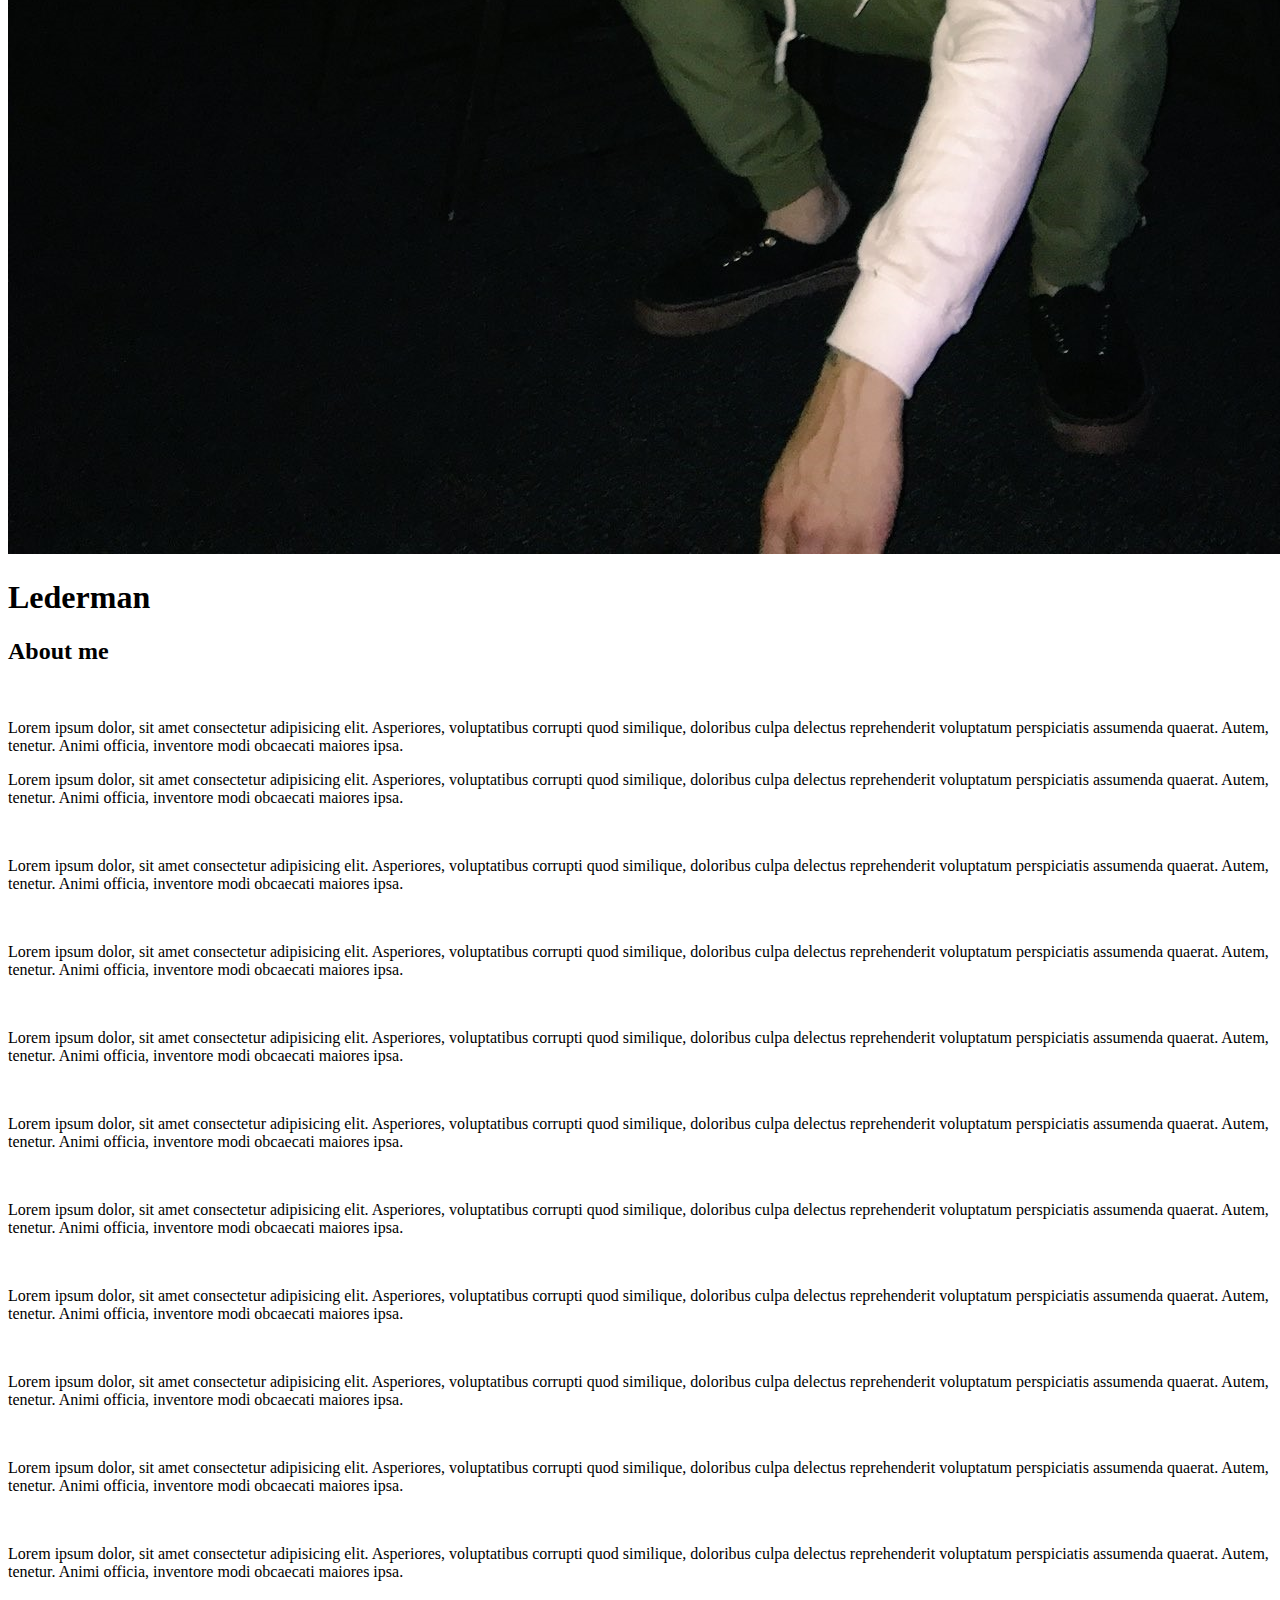
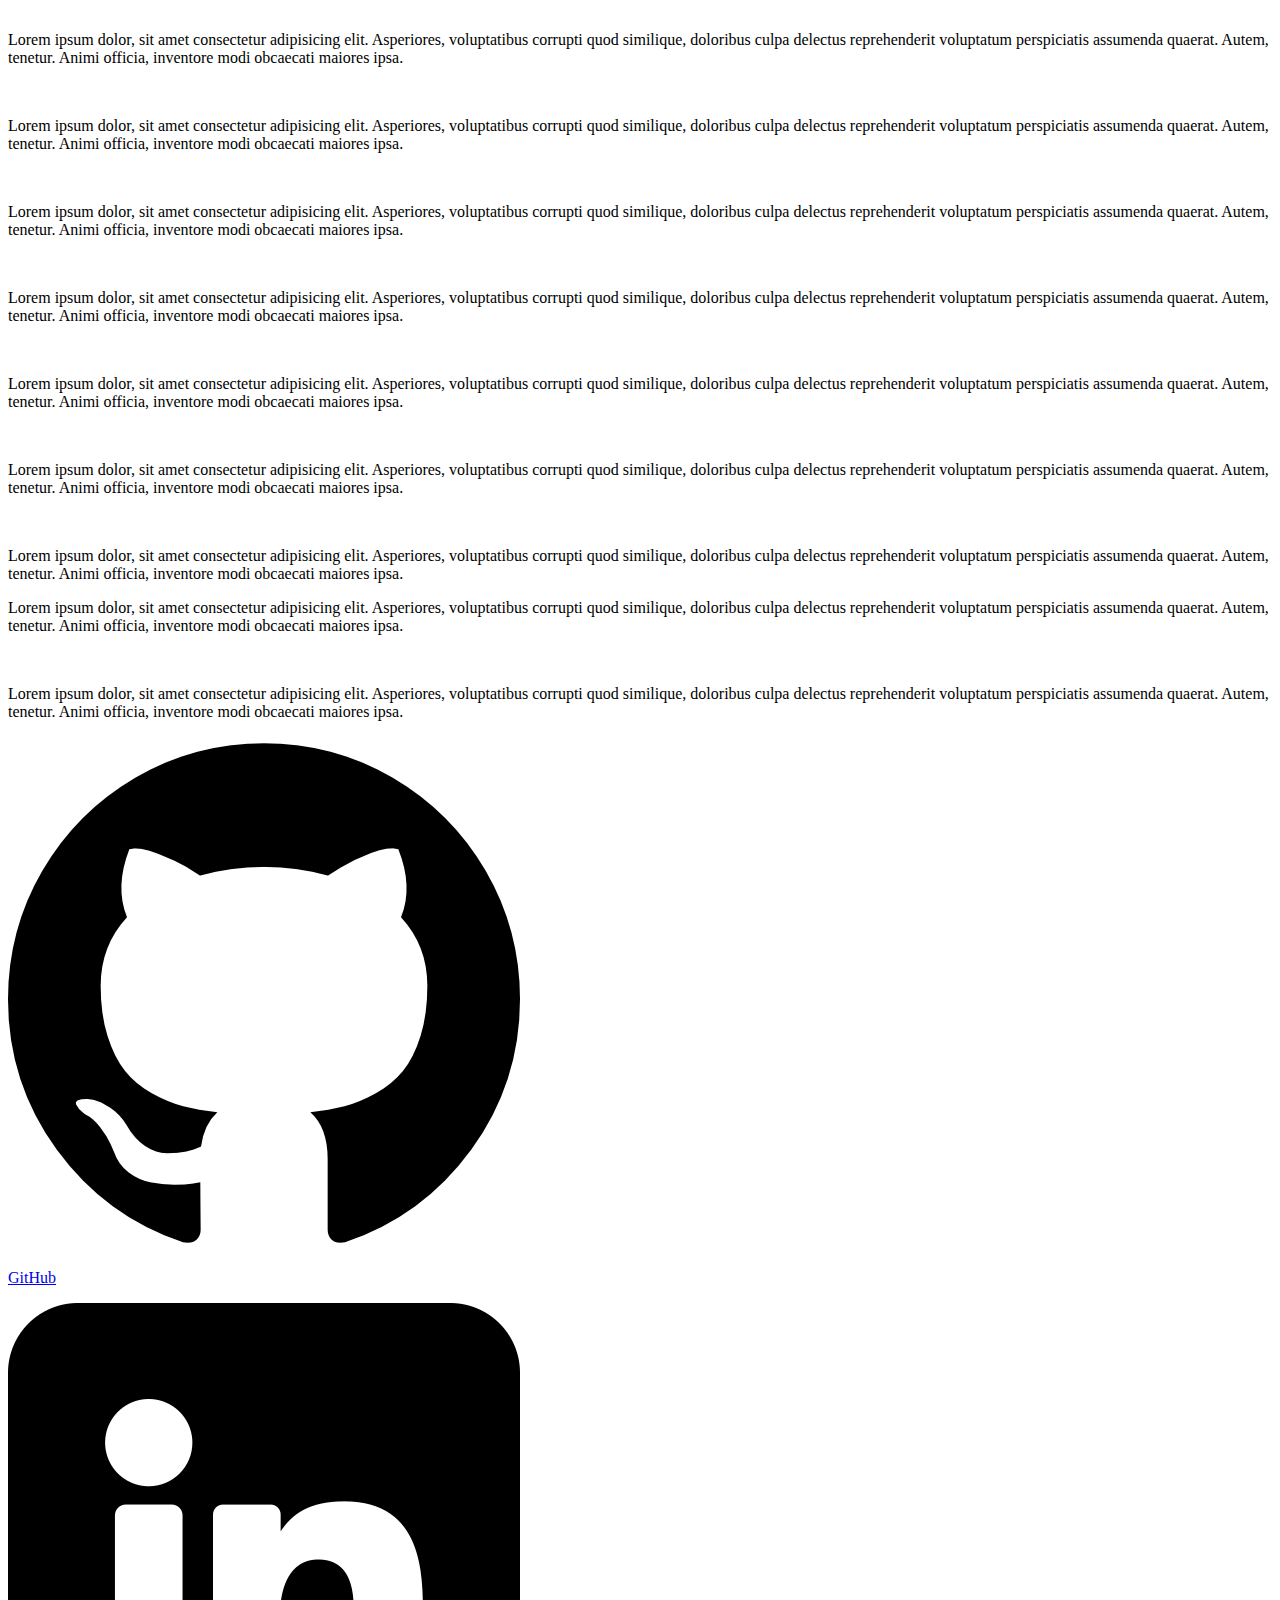
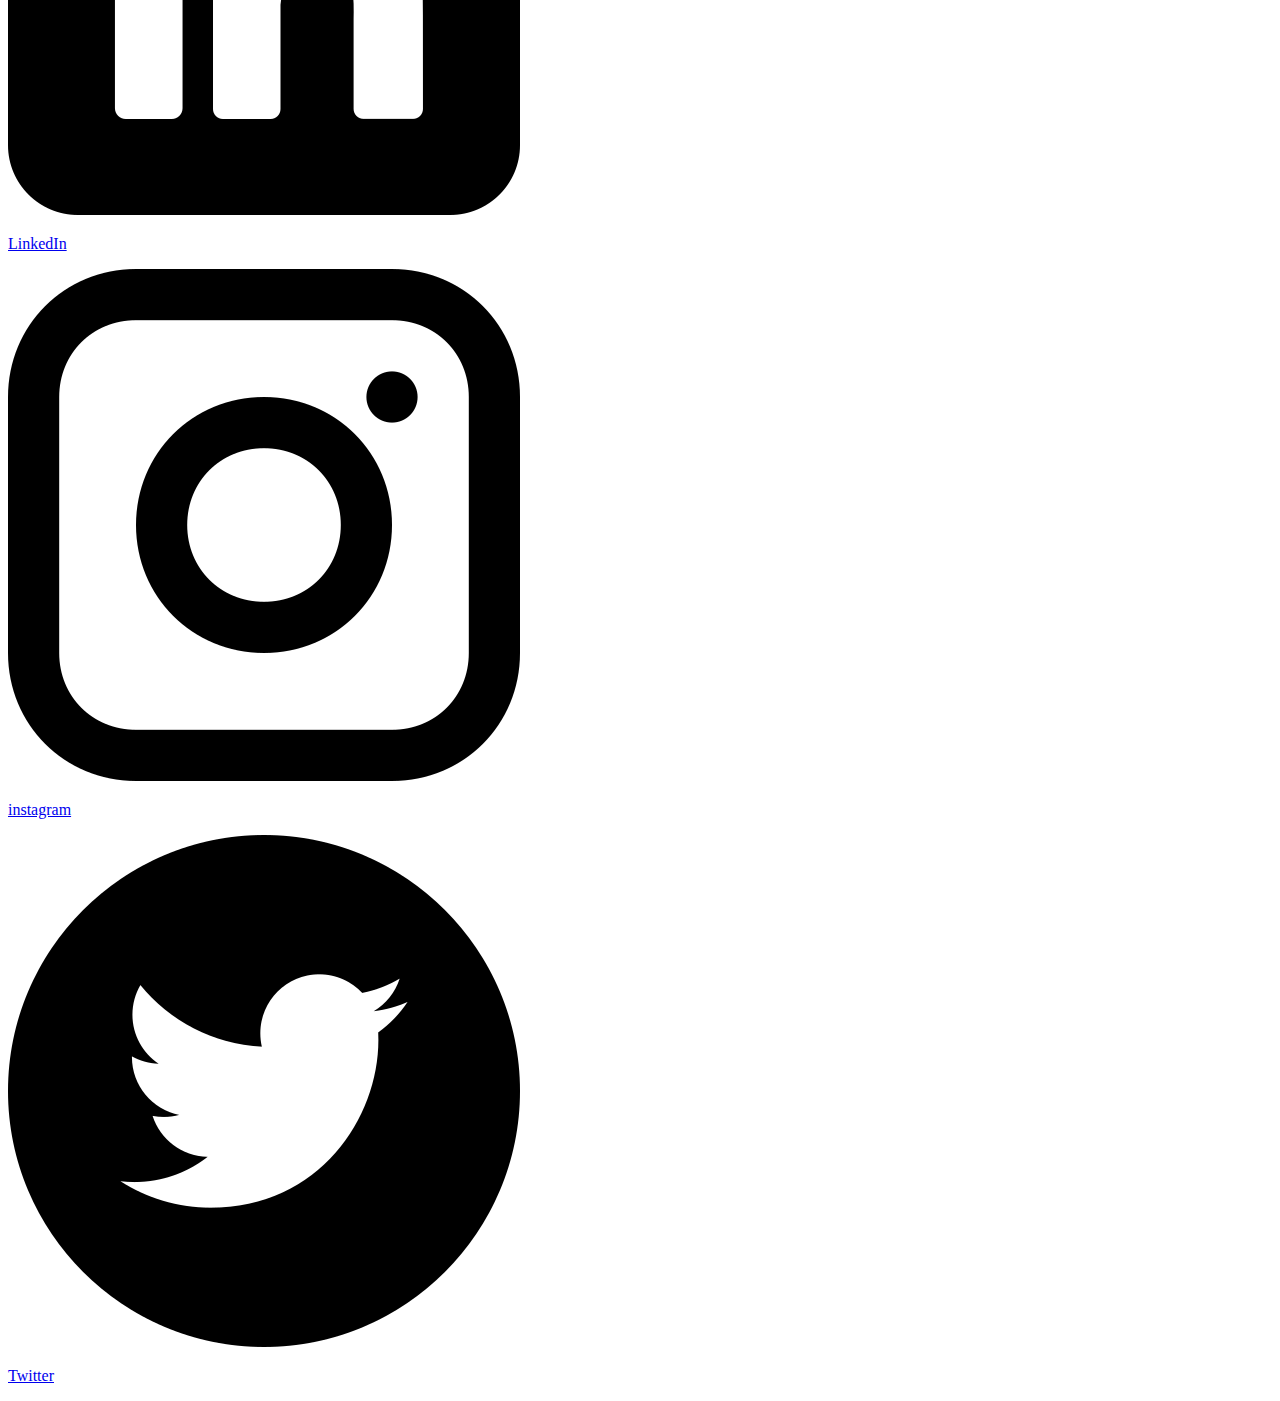
==== commit f30b3227: "fixed links, added placeholder pictures" ====
--- a/index.html
+++ b/index.html
@@ -14,7 +14,7 @@
     <header>
         <nav>
             <a href="./Assets/seperate links/projects.html">Projects</a>
-            <a href="#">About me</a>
+            <a href="#aboutme">About me</a>
             <a href="./Assets/seperate links/references.html">References</a>
             <a href="./Assets/seperate links/contact.html">Contact</a>
             <a href="#links">Links</a>
@@ -34,27 +34,97 @@
 
     <main>
         <section>
+            <h2 id="aboutme">About me</h2>
+            <br>
             <p>
                 Lorem ipsum dolor, sit amet consectetur adipisicing elit. Asperiores, voluptatibus corrupti quod
                 similique, doloribus culpa delectus reprehenderit voluptatum perspiciatis assumenda quaerat. Autem,
                 tenetur. Animi officia, inventore modi obcaecati maiores ipsa.
             </p>
-        </section>
-        <section>
+
             <p>
                 Lorem ipsum dolor, sit amet consectetur adipisicing elit. Asperiores, voluptatibus corrupti quod
                 similique, doloribus culpa delectus reprehenderit voluptatum perspiciatis assumenda quaerat. Autem,
                 tenetur. Animi officia, inventore modi obcaecati maiores ipsa.
             </p>
-        </section>
-        <section>
+            <br>
+            <p>
+                Lorem ipsum dolor, sit amet consectetur adipisicing elit. Asperiores, voluptatibus corrupti quod
+                similique, doloribus culpa delectus reprehenderit voluptatum perspiciatis assumenda quaerat. Autem,
+                tenetur. Animi officia, inventore modi obcaecati maiores ipsa.
+            </p> <br>
+            <p>
+                Lorem ipsum dolor, sit amet consectetur adipisicing elit. Asperiores, voluptatibus corrupti quod
+                similique, doloribus culpa delectus reprehenderit voluptatum perspiciatis assumenda quaerat. Autem,
+                tenetur. Animi officia, inventore modi obcaecati maiores ipsa.
+            </p> <br>
+            <p>
+                Lorem ipsum dolor, sit amet consectetur adipisicing elit. Asperiores, voluptatibus corrupti quod
+                similique, doloribus culpa delectus reprehenderit voluptatum perspiciatis assumenda quaerat. Autem,
+                tenetur. Animi officia, inventore modi obcaecati maiores ipsa.
+            </p> <br>
+            <p>
+                Lorem ipsum dolor, sit amet consectetur adipisicing elit. Asperiores, voluptatibus corrupti quod
+                similique, doloribus culpa delectus reprehenderit voluptatum perspiciatis assumenda quaerat. Autem,
+                tenetur. Animi officia, inventore modi obcaecati maiores ipsa.
+            </p> <br>
+            <p>
+                Lorem ipsum dolor, sit amet consectetur adipisicing elit. Asperiores, voluptatibus corrupti quod
+                similique, doloribus culpa delectus reprehenderit voluptatum perspiciatis assumenda quaerat. Autem,
+                tenetur. Animi officia, inventore modi obcaecati maiores ipsa.
+            </p> <br>
+            <p>
+                Lorem ipsum dolor, sit amet consectetur adipisicing elit. Asperiores, voluptatibus corrupti quod
+                similique, doloribus culpa delectus reprehenderit voluptatum perspiciatis assumenda quaerat. Autem,
+                tenetur. Animi officia, inventore modi obcaecati maiores ipsa.
+            </p> <br>
+            <p>
+                Lorem ipsum dolor, sit amet consectetur adipisicing elit. Asperiores, voluptatibus corrupti quod
+                similique, doloribus culpa delectus reprehenderit voluptatum perspiciatis assumenda quaerat. Autem,
+                tenetur. Animi officia, inventore modi obcaecati maiores ipsa.
+            </p> <br>
+            <p>
+                Lorem ipsum dolor, sit amet consectetur adipisicing elit. Asperiores, voluptatibus corrupti quod
+                similique, doloribus culpa delectus reprehenderit voluptatum perspiciatis assumenda quaerat. Autem,
+                tenetur. Animi officia, inventore modi obcaecati maiores ipsa.
+            </p> <br>
+            <p>
+                Lorem ipsum dolor, sit amet consectetur adipisicing elit. Asperiores, voluptatibus corrupti quod
+                similique, doloribus culpa delectus reprehenderit voluptatum perspiciatis assumenda quaerat. Autem,
+                tenetur. Animi officia, inventore modi obcaecati maiores ipsa.
+            </p> <br>
+            <p>
+                Lorem ipsum dolor, sit amet consectetur adipisicing elit. Asperiores, voluptatibus corrupti quod
+                similique, doloribus culpa delectus reprehenderit voluptatum perspiciatis assumenda quaerat. Autem,
+                tenetur. Animi officia, inventore modi obcaecati maiores ipsa.
+            </p> <br>
+            <p>
+                Lorem ipsum dolor, sit amet consectetur adipisicing elit. Asperiores, voluptatibus corrupti quod
+                similique, doloribus culpa delectus reprehenderit voluptatum perspiciatis assumenda quaerat. Autem,
+                tenetur. Animi officia, inventore modi obcaecati maiores ipsa.
+            </p> <br>
+            <p>
+                Lorem ipsum dolor, sit amet consectetur adipisicing elit. Asperiores, voluptatibus corrupti quod
+                similique, doloribus culpa delectus reprehenderit voluptatum perspiciatis assumenda quaerat. Autem,
+                tenetur. Animi officia, inventore modi obcaecati maiores ipsa.
+            </p> <br>
+            <p>
+                Lorem ipsum dolor, sit amet consectetur adipisicing elit. Asperiores, voluptatibus corrupti quod
+                similique, doloribus culpa delectus reprehenderit voluptatum perspiciatis assumenda quaerat. Autem,
+                tenetur. Animi officia, inventore modi obcaecati maiores ipsa.
+            </p> <br>
             <p>
                 Lorem ipsum dolor, sit amet consectetur adipisicing elit. Asperiores, voluptatibus corrupti quod
                 similique, doloribus culpa delectus reprehenderit voluptatum perspiciatis assumenda quaerat. Autem,
                 tenetur. Animi officia, inventore modi obcaecati maiores ipsa.
             </p>
-        </section>
-        <section>
+       <br>
+            <p>
+                Lorem ipsum dolor, sit amet consectetur adipisicing elit. Asperiores, voluptatibus corrupti quod
+                similique, doloribus culpa delectus reprehenderit voluptatum perspiciatis assumenda quaerat. Autem,
+                tenetur. Animi officia, inventore modi obcaecati maiores ipsa.
+            </p>
+       <br>
             <p>
                 Lorem ipsum dolor, sit amet consectetur adipisicing elit. Asperiores, voluptatibus corrupti quod
                 similique, doloribus culpa delectus reprehenderit voluptatum perspiciatis assumenda quaerat. Autem,
@@ -65,6 +135,7 @@
                 similique, doloribus culpa delectus reprehenderit voluptatum perspiciatis assumenda quaerat. Autem,
                 tenetur. Animi officia, inventore modi obcaecati maiores ipsa.
             </p>
+            <br>
             <p>
                 Lorem ipsum dolor, sit amet consectetur adipisicing elit. Asperiores, voluptatibus corrupti quod
                 similique, doloribus culpa delectus reprehenderit voluptatum perspiciatis assumenda quaerat. Autem,
@@ -73,19 +144,19 @@
         </section>
 
         <section id="links" class="links">
-            <a href="#"><img src="./Assets/images/github-logo.png" alt="GitHub icon" class="icon">
+            <a href="https://github.com/TREWSKII"><img src="./Assets/images/github-logo.png" alt="GitHub icon" class="icon">
                 <p>GitHub</p>
             </a>
 
-            <a href="#"><img src="./Assets/images/linkedin.png" alt="linkedin icon" class="icon">
+            <a href="https://www.linkedin.com/in/trewskii70/"><img src="./Assets/images/linkedin.png" alt="linkedin icon" class="icon">
                 <p>LinkedIn</p>
             </a>
 
-            <a href="#"><img src="./Assets/images/instagram.png" alt="instagram icon" class="icon">
+            <a href="https://www.instagram.com/trew_who/"><img src="./Assets/images/instagram.png" alt="instagram icon" class="icon">
                 <p>instagram</p>
             </a>
 
-            <a href="#"><img src="./Assets/images/twitter.png" alt="twitter icon" class="icon">
+            <a href="https://twitter.com/trew_who"><img src="./Assets/images/twitter.png" alt="twitter icon" class="icon">
                 <p>Twitter</p>
             </a>
         </section>
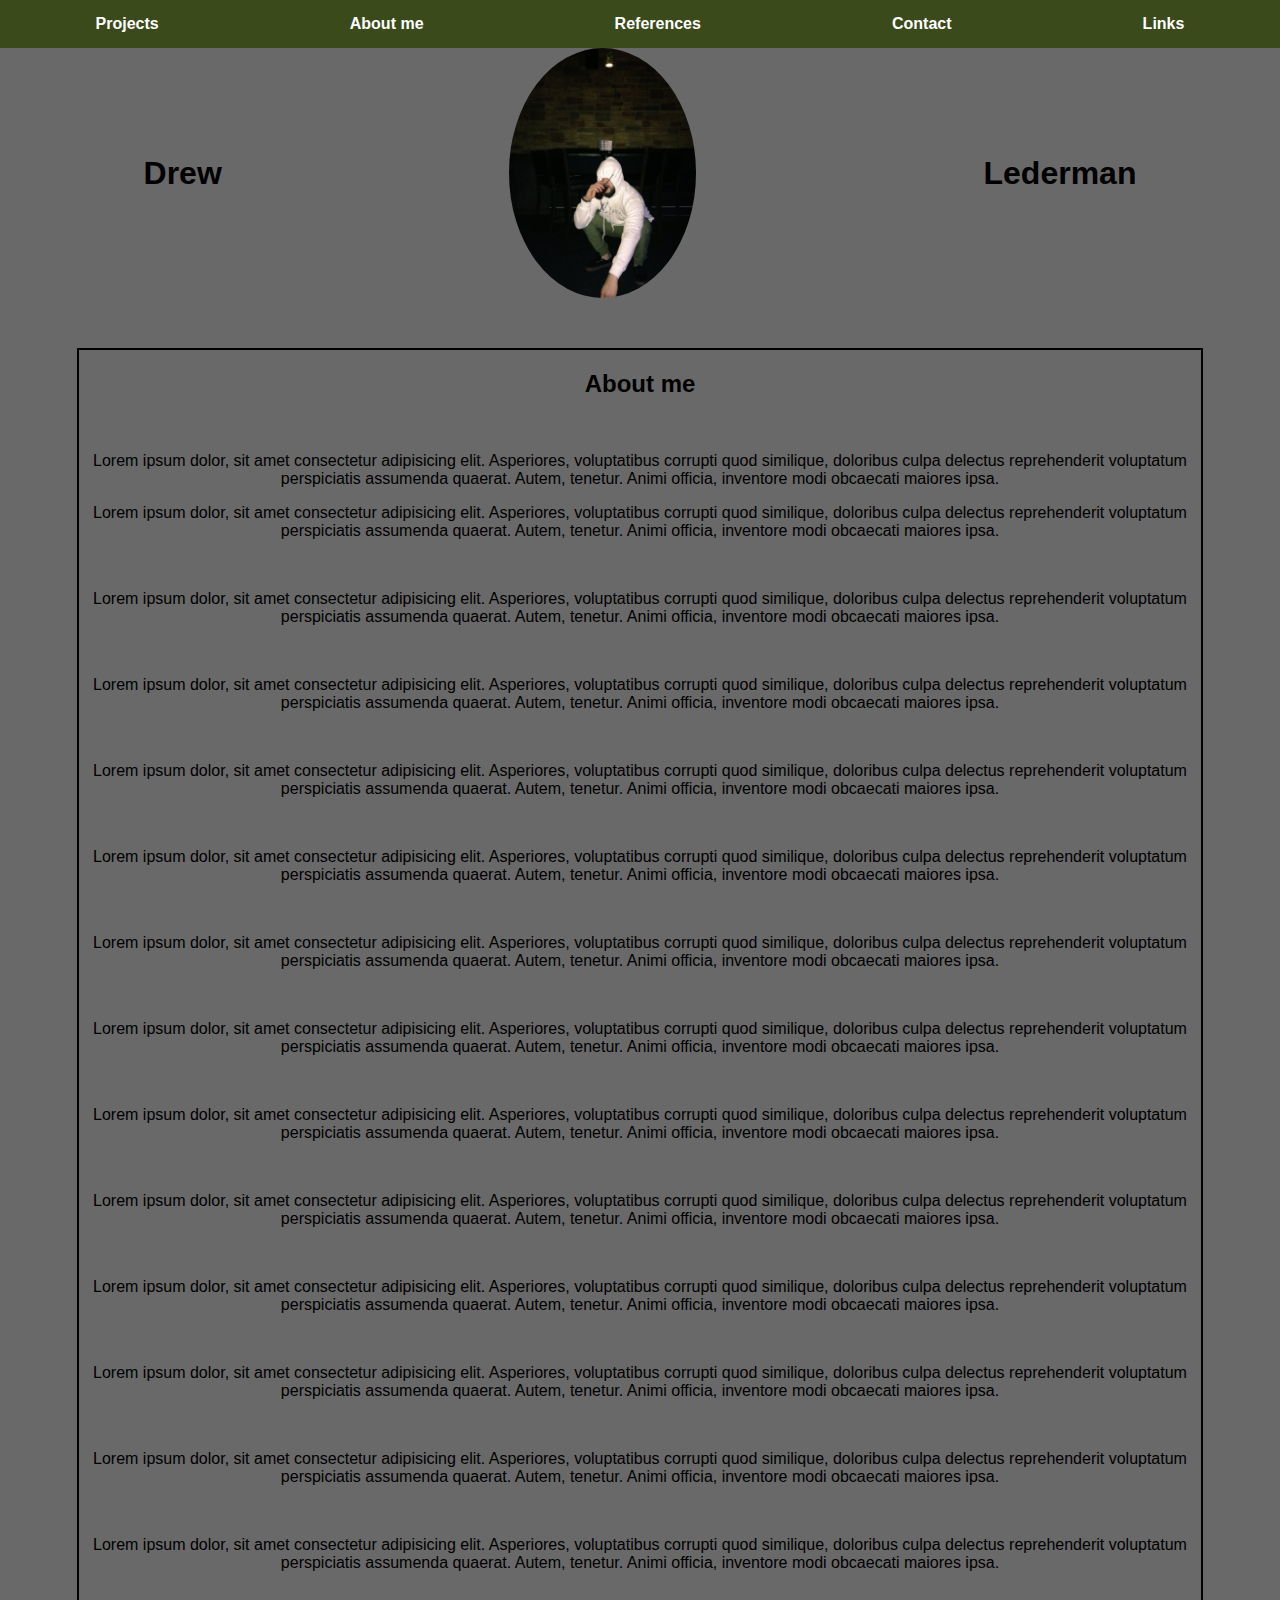
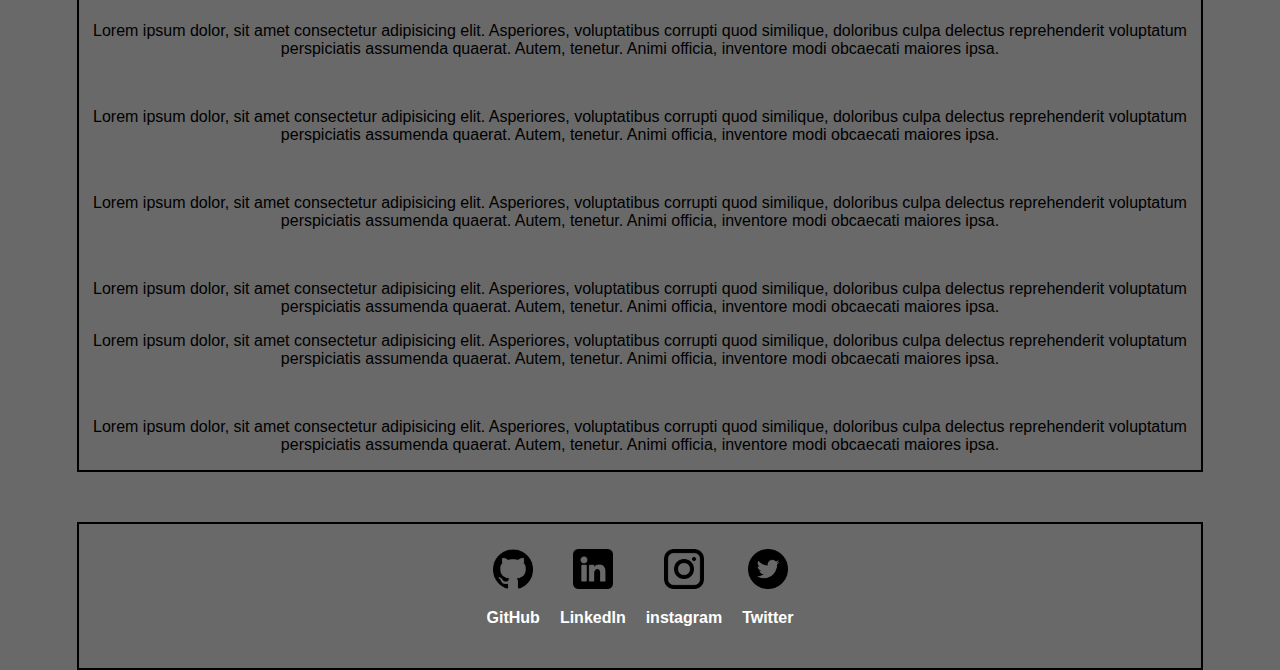
==== commit 9aa03bc9: "fixed assets name in stylesheet" ====
--- a/index.html
+++ b/index.html
@@ -5,8 +5,8 @@
     <meta charset="UTF-8">
     <meta http-equiv="X-UA-Compatible" content="IE=edge">
     <meta name="viewport" content="width=device-width, initial-scale=1.0">
-    <link rel="stylesheet" href="./assets/css/style.css">
     <link rel="resetsheet" href="./Assets/css/reset.css">
+    <link rel="stylesheet" href="./Assets/css/style.css">
     <title>Drew Lederman's Portfolio Page</title>
 </head>
 
--- a/Assets/css/style.css
+++ b/Assets/css/style.css
@@ -0,0 +1,86 @@
+* {
+  font-family: 'Oswald', 'Open Sans', sans-serif;
+}
+
+body {
+  margin: 0;
+  padding: 0;
+  background-color: dimgray;
+}
+
+header {
+  background: rgb(58, 74, 27);
+}
+
+nav {
+  display: flex;
+  justify-content: space-around;
+  padding: 15px 0;
+}
+
+a {
+  text-decoration: none;
+  color: white;
+  font-weight: bold;
+}
+
+a:hover{
+  color: purple
+}
+
+.placeholder {
+  display: flex;
+  margin: 50px;
+  height: 400px;
+}
+
+
+.hero {
+  display: flex;
+  justify-content: space-around;
+  align-items: center;
+}
+
+.profile-image {
+  /* width: 400px; */
+  height: 250px;
+  border-radius: 50%;
+}
+
+main {
+  max-width: 88%;
+  margin-left: auto;
+  margin-right: auto;
+}
+
+section {
+  text-align: center;
+  border: 2px solid black;
+  margin-top: 50px;
+
+}
+ section:hover {
+  background-color:rgb(58, 74, 27);
+}
+
+/* link section */
+
+.links {
+  display: flex;
+  padding: 15px 0;
+  justify-content: center;
+  align-items: center;
+}
+
+.links a {
+  padding: 10px;
+}
+
+
+.icon {
+  height: 40px;
+}
+
+.links:hover {
+  background-color:rgb(58, 74, 27);
+}